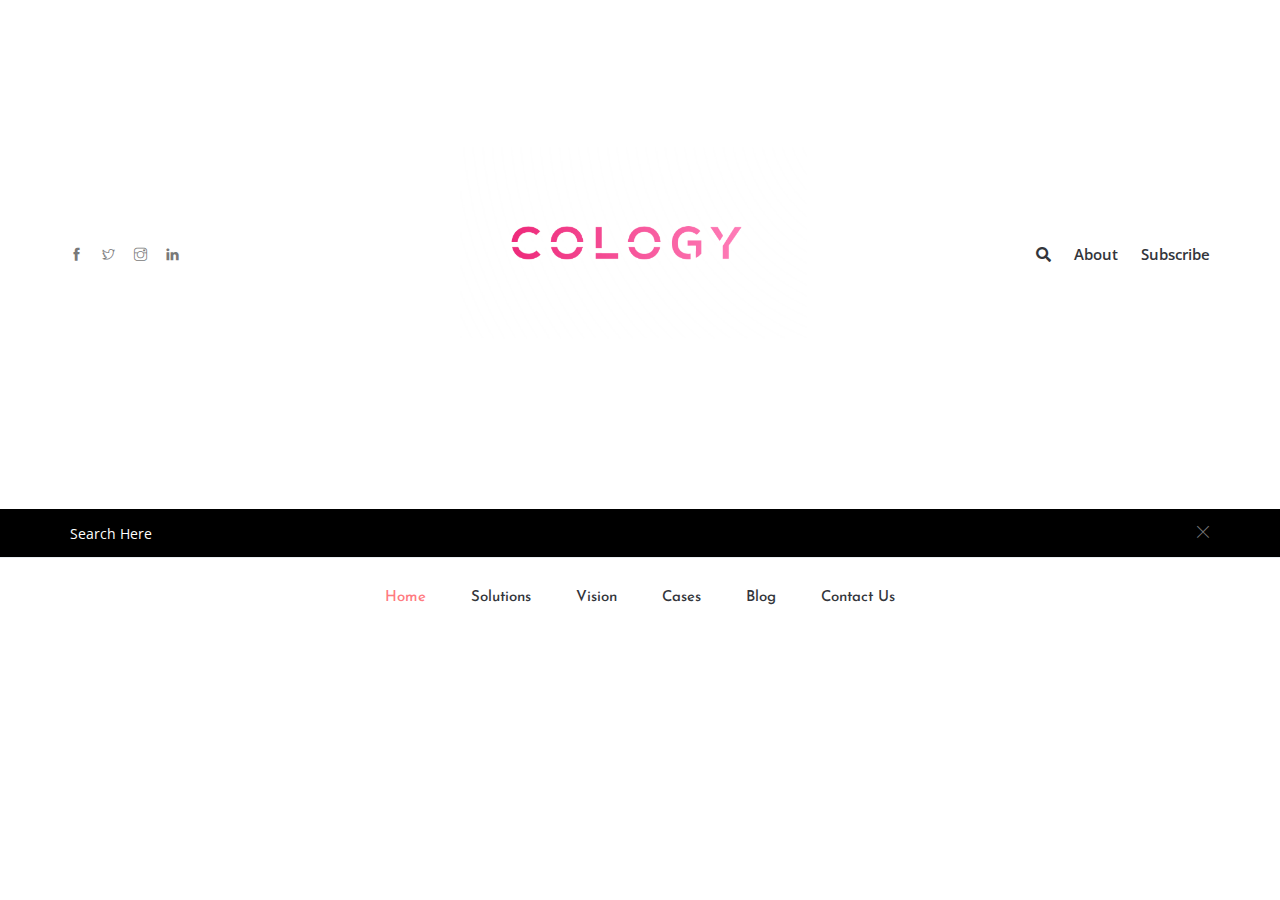
==== About.html @ 7f5143b5 "Rename About to About.html" ====
<!doctype html>
<html lang="en">
<head>
    <!-- Required meta tags -->
    <meta charset="utf-8">
    <meta name="viewport" content="width=device-width, initial-scale=1, shrink-to-fit=no">
    <link rel="icon" href="img/favicon.png" type="image/png">
    <title>Eden Megazine</title>
    <!-- Bootstrap CSS -->
    <link rel="stylesheet" href="css/bootstrap.css">
    <link rel="stylesheet" href="css/themify-icons.css">
    <link rel="stylesheet" href="css/flaticon.css">
    <link rel="stylesheet" href="vendors/fontawesome/css/all.min.css">
    <link rel="stylesheet" href="vendors/owl-carousel/owl.carousel.min.css">
    <link rel="stylesheet" href="vendors/animate-css/animate.css">
    <link rel="stylesheet" href="vendors/popup/magnific-popup.css">
    <!-- main css -->
    <link rel="stylesheet" href="css/style.css">
    <link rel="stylesheet" href="css/responsive.css">
</head>
<body>

     <!--================ Start header Top Area =================-->
       <section class="header-top">
        <div class="container">
            <div class="row align-items-center justify-content-between">
                <div class="col-6 col-lg-4">
                    <div class="float-left">
                        <ul class="header_social">
                            <li><a href="https://www.facebook.com/CologyDigital"><i class="ti-facebook"></i></a></li>
                            <li><a href="https://twitter.com/Cology6"><i class="ti-twitter"></i></a></li>
                            <li><a href="https://www.instagram.com/cologydigital/"><i class="ti-instagram"></i></a></li>
                            <li><a href="https://www.linkedin.com/company/72551625/admin/"><i class="ti-linkedin"></i></a></li>
                        </ul>   
                    </div>
                </div>
                <div class="col-6 col-lg-4 col-md-6 col-sm-6 logo-wrapper">
                    <a href="index" class="logo">
                        <img src="img/logo.png" alt="">
                    </a>
                </div>
                <div class="col-lg-4 col-md-6 col-sm-6 search-trigger">
                    <div class="right-button">
                        <ul>
                            <li><a id="search" href="javascript:void(0)"><i class="fas fa-search"></i></a></li>
                            <li><a href="">About</a></li>
                            <li><a href="">Subscribe</a></li>
                        </ul>
                    </div>
                </div>
            </div>
        </div>
        <div class="search_input" id="search_input_box">
            <div class="container ">
                <form class="d-flex justify-content-between search-inner">
                    <input type="text" class="form-control" id="search_input" placeholder="Search Here">
                    <button type="submit" class="btn"></button>
                    <span class="ti-close" id="close_search" title="Close Search"></span>
                </form>
            </div>
        </div>
    </section>
    <!--================ End header top Area =================-->

    <!-- Start header Menu Area -->
    <header id="header" class="header_area">
        <div class="main_menu">
            <nav class="navbar navbar-expand-lg navbar-light">
                <div class="container">
                    <button class="navbar-toggler" type="button" data-toggle="collapse" data-target="#navbarSupportedContent" aria-controls="navbarSupportedContent" aria-expanded="false" aria-label="Toggle navigation">
                        <span class="icon-bar"></span>
                        <span class="icon-bar"></span>
                        <span class="icon-bar"></span>
                    </button>
                    <!-- Collect the nav links, forms, and other content for toggling -->
                    <div class="collapse navbar-collapse offset" id="navbarSupportedContent">
                        <ul class="nav navbar-nav menu_nav ml-auto mr-auto">
                            <li class="nav-item active"><a class="nav-link" href="index">Home</a></li> 
                            <li class="nav-item"><a class="nav-link" href="solutions.html">Solutions</a></li> 
                            <li class="nav-item"><a class="nav-link" href="vision.html">Vision</a></li> 
                            <li class="nav-item"><a class="nav-link" href="cases.html">Cases</a></li>
                            <li class="nav-item submenu dropdown">
                                <a href="#" class="nav-link dropdown-toggle" data-toggle="dropdown" role="button" aria-haspopup="true" aria-expanded="false">Blog</a>
                                <ul class="dropdown-menu">
                                    <li class="nav-item"><a class="nav-link" href="blog.html">Blog</a></li>
                                </ul>
                            </li>

                            <li class="nav-item"><a class="nav-link" href="contact.html">Contact us</a></li>         
                        </ul>
                    </div>
                </div>
            </nav>
        </div>
    </header>
    <!-- End header MEnu Area -->
---- css/themify-icons.css ----
@font-face {
	font-family: 'themify';
	src:url('../fonts/themify.eot?-fvbane');
	src:url('../fonts/themify.eot?#iefix-fvbane') format('embedded-opentype'),
		url('../fonts/themify.woff?-fvbane') format('woff'),
		url('../fonts/themify.ttf?-fvbane') format('truetype'),
		url('../fonts/themify.svg?-fvbane#themify') format('svg');
	font-weight: normal;
	font-style: normal;
}

[class^="ti-"], [class*=" ti-"] {
	font-family: 'themify';
	speak: none;
	font-style: normal;
	font-weight: normal;
	font-variant: normal;
	text-transform: none;
	line-height: 1;

	/* Better Font Rendering =========== */
	-webkit-font-smoothing: antialiased;
	-moz-osx-font-smoothing: grayscale;
}

.ti-wand:before {
	content: "\e600";
}
.ti-volume:before {
	content: "\e601";
}
.ti-user:before {
	content: "\e602";
}
.ti-unlock:before {
	content: "\e603";
}
.ti-unlink:before {
	content: "\e604";
}
.ti-trash:before {
	content: "\e605";
}
.ti-thought:before {
	content: "\e606";
}
.ti-target:before {
	content: "\e607";
}
.ti-tag:before {
	content: "\e608";
}
.ti-tablet:before {
	content: "\e609";
}
.ti-star:before {
	content: "\e60a";
}
.ti-spray:before {
	content: "\e60b";
}
.ti-signal:before {
	content: "\e60c";
}
.ti-shopping-cart:before {
	content: "\e60d";
}
.ti-shopping-cart-full:before {
	content: "\e60e";
}
.ti-settings:before {
	content: "\e60f";
}
.ti-search:before {
	content: "\e610";
}
.ti-zoom-in:before {
	content: "\e611";
}
.ti-zoom-out:before {
	content: "\e612";
}
.ti-cut:before {
	content: "\e613";
}
.ti-ruler:before {
	content: "\e614";
}
.ti-ruler-pencil:before {
	content: "\e615";
}
.ti-ruler-alt:before {
	content: "\e616";
}
.ti-bookmark:before {
	content: "\e617";
}
.ti-bookmark-alt:before {
	content: "\e618";
}
.ti-reload:before {
	content: "\e619";
}
.ti-plus:before {
	content: "\e61a";
}
.ti-pin:before {
	content: "\e61b";
}
.ti-pencil:before {
	content: "\e61c";
}
.ti-pencil-alt:before {
	content: "\e61d";
}
.ti-paint-roller:before {
	content: "\e61e";
}
.ti-paint-bucket:before {
	content: "\e61f";
}
.ti-na:before {
	content: "\e620";
}
.ti-mobile:before {
	content: "\e621";
}
.ti-minus:before {
	content: "\e622";
}
.ti-medall:before {
	content: "\e623";
}
.ti-medall-alt:before {
	content: "\e624";
}
.ti-marker:before {
	content: "\e625";
}
.ti-marker-alt:before {
	content: "\e626";
}
.ti-arrow-up:before {
	content: "\e627";
}
.ti-arrow-right:before {
	content: "\e628";
}
.ti-arrow-left:before {
	content: "\e629";
}
.ti-arrow-down:before {
	content: "\e62a";
}
.ti-lock:before {
	content: "\e62b";
}
.ti-location-arrow:before {
	content: "\e62c";
}
.ti-link:before {
	content: "\e62d";
}
.ti-layout:before {
	content: "\e62e";
}
.ti-layers:before {
	content: "\e62f";
}
.ti-layers-alt:before {
	content: "\e630";
}
.ti-key:before {
	content: "\e631";
}
.ti-import:before {
	content: "\e632";
}
.ti-image:before {
	content: "\e633";
}
.ti-heart:before {
	content: "\e634";
}
.ti-heart-broken:before {
	content: "\e635";
}
.ti-hand-stop:before {
	content: "\e636";
}
.ti-hand-open:before {
	content: "\e637";
}
.ti-hand-drag:before {
	content: "\e638";
}
.ti-folder:before {
	content: "\e639";
}
.ti-flag:before {
	content: "\e63a";
}
.ti-flag-alt:before {
	content: "\e63b";
}
.ti-flag-alt-2:before {
	content: "\e63c";
}
.ti-eye:before {
	content: "\e63d";
}
.ti-export:before {
	content: "\e63e";
}
.ti-exchange-vertical:before {
	content: "\e63f";
}
.ti-desktop:before {
	content: "\e640";
}
.ti-cup:before {
	content: "\e641";
}
.ti-crown:before {
	content: "\e642";
}
.ti-comments:before {
	content: "\e643";
}
.ti-comment:before {
	content: "\e644";
}
.ti-comment-alt:before {
	content: "\e645";
}
.ti-close:before {
	content: "\e646";
}
.ti-clip:before {
	content: "\e647";
}
.ti-angle-up:before {
	content: "\e648";
}
.ti-angle-right:before {
	content: "\e649";
}
.ti-angle-left:before {
	content: "\e64a";
}
.ti-angle-down:before {
	content: "\e64b";
}
.ti-check:before {
	content: "\e64c";
}
.ti-check-box:before {
	content: "\e64d";
}
.ti-camera:before {
	content: "\e64e";
}
.ti-announcement:before {
	content: "\e64f";
}
.ti-brush:before {
	content: "\e650";
}
.ti-briefcase:before {
	content: "\e651";
}
.ti-bolt:before {
	content: "\e652";
}
.ti-bolt-alt:before {
	content: "\e653";
}
.ti-blackboard:before {
	content: "\e654";
}
.ti-bag:before {
	content: "\e655";
}
.ti-move:before {
	content: "\e656";
}
.ti-arrows-vertical:before {
	content: "\e657";
}
.ti-arrows-horizontal:before {
	content: "\e658";
}
.ti-fullscreen:before {
	content: "\e659";
}
.ti-arrow-top-right:before {
	content: "\e65a";
}
.ti-arrow-top-left:before {
	content: "\e65b";
}
.ti-arrow-circle-up:before {
	content: "\e65c";
}
.ti-arrow-circle-right:before {
	content: "\e65d";
}
.ti-arrow-circle-left:before {
	content: "\e65e";
}
.ti-arrow-circle-down:before {
	content: "\e65f";
}
.ti-angle-double-up:before {
	content: "\e660";
}
.ti-angle-double-right:before {
	content: "\e661";
}
.ti-angle-double-left:before {
	content: "\e662";
}
.ti-angle-double-down:before {
	content: "\e663";
}
.ti-zip:before {
	content: "\e664";
}
.ti-world:before {
	content: "\e665";
}
.ti-wheelchair:before {
	content: "\e666";
}
.ti-view-list:before {
	content: "\e667";
}
.ti-view-list-alt:before {
	content: "\e668";
}
.ti-view-grid:before {
	content: "\e669";
}
.ti-uppercase:before {
	content: "\e66a";
}
.ti-upload:before {
	content: "\e66b";
}
.ti-underline:before {
	content: "\e66c";
}
.ti-truck:before {
	content: "\e66d";
}
.ti-timer:before {
	content: "\e66e";
}
.ti-ticket:before {
	content: "\e66f";
}
.ti-thumb-up:before {
	content: "\e670";
}
.ti-thumb-down:before {
	content: "\e671";
}
.ti-text:before {
	content: "\e672";
}
.ti-stats-up:before {
	content: "\e673";
}
.ti-stats-down:before {
	content: "\e674";
}
.ti-split-v:before {
	content: "\e675";
}
.ti-split-h:before {
	content: "\e676";
}
.ti-smallcap:before {
	content: "\e677";
}
.ti-shine:before {
	content: "\e678";
}
.ti-shift-right:before {
	content: "\e679";
}
.ti-shift-left:before {
	content: "\e67a";
}
.ti-shield:before {
	content: "\e67b";
}
.ti-notepad:before {
	content: "\e67c";
}
.ti-server:before {
	content: "\e67d";
}
.ti-quote-right:before {
	content: "\e67e";
}
.ti-quote-left:before {
	content: "\e67f";
}
.ti-pulse:before {
	content: "\e680";
}
.ti-printer:before {
	content: "\e681";
}
.ti-power-off:before {
	content: "\e682";
}
.ti-plug:before {
	content: "\e683";
}
.ti-pie-chart:before {
	content: "\e684";
}
.ti-paragraph:before {
	content: "\e685";
}
.ti-panel:before {
	content: "\e686";
}
.ti-package:before {
	content: "\e687";
}
.ti-music:before {
	content: "\e688";
}
.ti-music-alt:before {
	content: "\e689";
}
.ti-mouse:before {
	content: "\e68a";
}
.ti-mouse-alt:before {
	content: "\e68b";
}
.ti-money:before {
	content: "\e68c";
}
.ti-microphone:before {
	content: "\e68d";
}
.ti-menu:before {
	content: "\e68e";
}
.ti-menu-alt:before {
	content: "\e68f";
}
.ti-map:before {
	content: "\e690";
}
.ti-map-alt:before {
	content: "\e691";
}
.ti-loop:before {
	content: "\e692";
}
.ti-location-pin:before {
	content: "\e693";
}
.ti-list:before {
	content: "\e694";
}
.ti-light-bulb:before {
	content: "\e695";
}
.ti-Italic:before {
	content: "\e696";
}
.ti-info:before {
	content: "\e697";
}
.ti-infinite:before {
	content: "\e698";
}
.ti-id-badge:before {
	content: "\e699";
}
.ti-hummer:before {
	content: "\e69a";
}
.ti-home:before {
	content: "\e69b";
}
.ti-help:before {
	content: "\e69c";
}
.ti-headphone:before {
	content: "\e69d";
}
.ti-harddrives:before {
	content: "\e69e";
}
.ti-harddrive:before {
	content: "\e69f";
}
.ti-gift:before {
	content: "\e6a0";
}
.ti-game:before {
	content: "\e6a1";
}
.ti-filter:before {
	content: "\e6a2";
}
.ti-files:before {
	content: "\e6a3";
}
.ti-file:before {
	content: "\e6a4";
}
.ti-eraser:before {
	content: "\e6a5";
}
.ti-envelope:before {
	content: "\e6a6";
}
.ti-download:before {
	content: "\e6a7";
}
.ti-direction:before {
	content: "\e6a8";
}
.ti-direction-alt:before {
	content: "\e6a9";
}
.ti-dashboard:before {
	content: "\e6aa";
}
.ti-control-stop:before {
	content: "\e6ab";
}
.ti-control-shuffle:before {
	content: "\e6ac";
}
.ti-control-play:before {
	content: "\e6ad";
}
.ti-control-pause:before {
	content: "\e6ae";
}
.ti-control-forward:before {
	content: "\e6af";
}
.ti-control-backward:before {
	content: "\e6b0";
}
.ti-cloud:before {
	content: "\e6b1";
}
.ti-cloud-up:before {
	content: "\e6b2";
}
.ti-cloud-down:before {
	content: "\e6b3";
}
.ti-clipboard:before {
	content: "\e6b4";
}
.ti-car:before {
	content: "\e6b5";
}
.ti-calendar:before {
	content: "\e6b6";
}
.ti-book:before {
	content: "\e6b7";
}
.ti-bell:before {
	content: "\e6b8";
}
.ti-basketball:before {
	content: "\e6b9";
}
.ti-bar-chart:before {
	content: "\e6ba";
}
.ti-bar-chart-alt:before {
	content: "\e6bb";
}
.ti-back-right:before {
	content: "\e6bc";
}
.ti-back-left:before {
	content: "\e6bd";
}
.ti-arrows-corner:before {
	content: "\e6be";
}
.ti-archive:before {
	content: "\e6bf";
}
.ti-anchor:before {
	content: "\e6c0";
}
.ti-align-right:before {
	content: "\e6c1";
}
.ti-align-left:before {
	content: "\e6c2";
}
.ti-align-justify:before {
	content: "\e6c3";
}
.ti-align-center:before {
	content: "\e6c4";
}
.ti-alert:before {
	content: "\e6c5";
}
.ti-alarm-clock:before {
	content: "\e6c6";
}
.ti-agenda:before {
	content: "\e6c7";
}
.ti-write:before {
	content: "\e6c8";
}
.ti-window:before {
	content: "\e6c9";
}
.ti-widgetized:before {
	content: "\e6ca";
}
.ti-widget:before {
	content: "\e6cb";
}
.ti-widget-alt:before {
	content: "\e6cc";
}
.ti-wallet:before {
	content: "\e6cd";
}
.ti-video-clapper:before {
	content: "\e6ce";
}
.ti-video-camera:before {
	content: "\e6cf";
}
.ti-vector:before {
	content: "\e6d0";
}
.ti-themify-logo:before {
	content: "\e6d1";
}
.ti-themify-favicon:before {
	content: "\e6d2";
}
.ti-themify-favicon-alt:before {
	content: "\e6d3";
}
.ti-support:before {
	content: "\e6d4";
}
.ti-stamp:before {
	content: "\e6d5";
}
.ti-split-v-alt:before {
	content: "\e6d6";
}
.ti-slice:before {
	content: "\e6d7";
}
.ti-shortcode:before {
	content: "\e6d8";
}
.ti-shift-right-alt:before {
	content: "\e6d9";
}
.ti-shift-left-alt:before {
	content: "\e6da";
}
.ti-ruler-alt-2:before {
	content: "\e6db";
}
.ti-receipt:before {
	content: "\e6dc";
}
.ti-pin2:before {
	content: "\e6dd";
}
.ti-pin-alt:before {
	content: "\e6de";
}
.ti-pencil-alt2:before {
	content: "\e6df";
}
.ti-palette:before {
	content: "\e6e0";
}
.ti-more:before {
	content: "\e6e1";
}
.ti-more-alt:before {
	content: "\e6e2";
}
.ti-microphone-alt:before {
	content: "\e6e3";
}
.ti-magnet:before {
	content: "\e6e4";
}
.ti-line-double:before {
	content: "\e6e5";
}
.ti-line-dotted:before {
	content: "\e6e6";
}
.ti-line-dashed:before {
	content: "\e6e7";
}
.ti-layout-width-full:before {
	content: "\e6e8";
}
.ti-layout-width-default:before {
	content: "\e6e9";
}
.ti-layout-width-default-alt:before {
	content: "\e6ea";
}
.ti-layout-tab:before {
	content: "\e6eb";
}
.ti-layout-tab-window:before {
	content: "\e6ec";
}
.ti-layout-tab-v:before {
	content: "\e6ed";
}
.ti-layout-tab-min:before {
	content: "\e6ee";
}
.ti-layout-slider:before {
	content: "\e6ef";
}
.ti-layout-slider-alt:before {
	content: "\e6f0";
}
.ti-layout-sidebar-right:before {
	content: "\e6f1";
}
.ti-layout-sidebar-none:before {
	content: "\e6f2";
}
.ti-layout-sidebar-left:before {
	content: "\e6f3";
}
.ti-layout-placeholder:before {
	content: "\e6f4";
}
.ti-layout-menu:before {
	content: "\e6f5";
}
.ti-layout-menu-v:before {
	content: "\e6f6";
}
.ti-layout-menu-separated:before {
	content: "\e6f7";
}
.ti-layout-menu-full:before {
	content: "\e6f8";
}
.ti-layout-media-right-alt:before {
	content: "\e6f9";
}
.ti-layout-media-right:before {
	content: "\e6fa";
}
.ti-layout-media-overlay:before {
	content: "\e6fb";
}
.ti-layout-media-overlay-alt:before {
	content: "\e6fc";
}
.ti-layout-media-overlay-alt-2:before {
	content: "\e6fd";
}
.ti-layout-media-left-alt:before {
	content: "\e6fe";
}
.ti-layout-media-left:before {
	content: "\e6ff";
}
.ti-layout-media-center-alt:before {
	content: "\e700";
}
.ti-layout-media-center:before {
	content: "\e701";
}
.ti-layout-list-thumb:before {
	content: "\e702";
}
.ti-layout-list-thumb-alt:before {
	content: "\e703";
}
.ti-layout-list-post:before {
	content: "\e704";
}
.ti-layout-list-large-image:before {
	content: "\e705";
}
.ti-layout-line-solid:before {
	content: "\e706";
}
.ti-layout-grid4:before {
	content: "\e707";
}
.ti-layout-grid3:before {
	content: "\e708";
}
.ti-layout-grid2:before {
	content: "\e709";
}
.ti-layout-grid2-thumb:before {
	content: "\e70a";
}
.ti-layout-cta-right:before {
	content: "\e70b";
}
.ti-layout-cta-left:before {
	content: "\e70c";
}
.ti-layout-cta-center:before {
	content: "\e70d";
}
.ti-layout-cta-btn-right:before {
	content: "\e70e";
}
.ti-layout-cta-btn-left:before {
	content: "\e70f";
}
.ti-layout-column4:before {
	content: "\e710";
}
.ti-layout-column3:before {
	content: "\e711";
}
.ti-layout-column2:before {
	content: "\e712";
}
.ti-layout-accordion-separated:before {
	content: "\e713";
}
.ti-layout-accordion-merged:before {
	content: "\e714";
}
.ti-layout-accordion-list:before {
	content: "\e715";
}
.ti-ink-pen:before {
	content: "\e716";
}
.ti-info-alt:before {
	content: "\e717";
}
.ti-help-alt:before {
	content: "\e718";
}
.ti-headphone-alt:before {
	content: "\e719";
}
.ti-hand-point-up:before {
	content: "\e71a";
}
.ti-hand-point-right:before {
	content: "\e71b";
}
.ti-hand-point-left:before {
	content: "\e71c";
}
.ti-hand-point-down:before {
	content: "\e71d";
}
.ti-gallery:before {
	content: "\e71e";
}
.ti-face-smile:before {
	content: "\e71f";
}
.ti-face-sad:before {
	content: "\e720";
}
.ti-credit-card:before {
	content: "\e721";
}
.ti-control-skip-forward:before {
	content: "\e722";
}
.ti-control-skip-backward:before {
	content: "\e723";
}
.ti-control-record:before {
	content: "\e724";
}
.ti-control-eject:before {
	content: "\e725";
}
.ti-comments-smiley:before {
	content: "\e726";
}
.ti-brush-alt:before {
	content: "\e727";
}
.ti-youtube:before {
	content: "\e728";
}
.ti-vimeo:before {
	content: "\e729";
}
.ti-twitter:before {
	content: "\e72a";
}
.ti-time:before {
	content: "\e72b";
}
.ti-tumblr:before {
	content: "\e72c";
}
.ti-skype:before {
	content: "\e72d";
}
.ti-share:before {
	content: "\e72e";
}
.ti-share-alt:before {
	content: "\e72f";
}
.ti-rocket:before {
	content: "\e730";
}
.ti-pinterest:before {
	content: "\e731";
}
.ti-new-window:before {
	content: "\e732";
}
.ti-microsoft:before {
	content: "\e733";
}
.ti-list-ol:before {
	content: "\e734";
}
.ti-linkedin:before {
	content: "\e735";
}
.ti-layout-sidebar-2:before {
	content: "\e736";
}
.ti-layout-grid4-alt:before {
	content: "\e737";
}
.ti-layout-grid3-alt:before {
	content: "\e738";
}
.ti-layout-grid2-alt:before {
	content: "\e739";
}
.ti-layout-column4-alt:before {
	content: "\e73a";
}
.ti-layout-column3-alt:before {
	content: "\e73b";
}
.ti-layout-column2-alt:before {
	content: "\e73c";
}
.ti-instagram:before {
	content: "\e73d";
}
.ti-google:before {
	content: "\e73e";
}
.ti-github:before {
	content: "\e73f";
}
.ti-flickr:before {
	content: "\e740";
}
.ti-facebook:before {
	content: "\e741";
}
.ti-dropbox:before {
	content: "\e742";
}
.ti-dribbble:before {
	content: "\e743";
}
.ti-apple:before {
	content: "\e744";
}
.ti-android:before {
	content: "\e745";
}
.ti-save:before {
	content: "\e746";
}
.ti-save-alt:before {
	content: "\e747";
}
.ti-yahoo:before {
	content: "\e748";
}
.ti-wordpress:before {
	content: "\e749";
}
.ti-vimeo-alt:before {
	content: "\e74a";
}
.ti-twitter-alt:before {
	content: "\e74b";
}
.ti-tumblr-alt:before {
	content: "\e74c";
}
.ti-trello:before {
	content: "\e74d";
}
.ti-stack-overflow:before {
	content: "\e74e";
}
.ti-soundcloud:before {
	content: "\e74f";
}
.ti-sharethis:before {
	content: "\e750";
}
.ti-sharethis-alt:before {
	content: "\e751";
}
.ti-reddit:before {
	content: "\e752";
}
.ti-pinterest-alt:before {
	content: "\e753";
}
.ti-microsoft-alt:before {
	content: "\e754";
}
.ti-linux:before {
	content: "\e755";
}
.ti-jsfiddle:before {
	content: "\e756";
}
.ti-joomla:before {
	content: "\e757";
}
.ti-html5:before {
	content: "\e758";
}
.ti-flickr-alt:before {
	content: "\e759";
}
.ti-email:before {
	content: "\e75a";
}
.ti-drupal:before {
	content: "\e75b";
}
.ti-dropbox-alt:before {
	content: "\e75c";
}
.ti-css3:before {
	content: "\e75d";
}
.ti-rss:before {
	content: "\e75e";
}
.ti-rss-alt:before {
	content: "\e75f";
}
---- css/flaticon.css ----
/*
  	Flaticon icon font: Flaticon
  	Creation date: 26/03/2019 10:52
  	*/

@font-face {
  font-family: "Flaticon";
  src: url("../fonts/Flaticon.eot");
  src: url("../fonts/Flaticon.eot?#iefix") format("embedded-opentype"),
       url("../fonts/Flaticon.woff2") format("woff2"),
       url("../fonts/Flaticon.woff") format("woff"),
       url("../fonts/Flaticon.ttf") format("truetype"),
       url("../fonts/Flaticon.svg#Flaticon") format("svg");
  font-weight: normal;
  font-style: normal;
}

@media screen and (-webkit-min-device-pixel-ratio:0) {
  @font-face {
    font-family: "Flaticon";
    src: url("../fonts/Flaticon.svg#Flaticon") format("svg");
  }
}

[class^="flaticon-"]:before, [class*=" flaticon-"]:before,
[class^="flaticon-"]:after, [class*=" flaticon-"]:after {   
  font-family: Flaticon;
        font-size: 40px;
font-style: normal;
}

.flaticon-brain:before { content: "\f100"; }
.flaticon-tooth:before { content: "\f101"; }
.flaticon-face:before { content: "\f102"; }
---- vendors/fontawesome/css/all.min.css ----
.fa,.fab,.fal,.far,.fas{-moz-osx-font-smoothing:grayscale;-webkit-font-smoothing:antialiased;display:inline-block;font-style:normal;font-variant:normal;text-rendering:auto;line-height:1}.fa-lg{font-size:1.33333em;line-height:.75em;vertical-align:-.0667em}.fa-xs{font-size:.75em}.fa-sm{font-size:.875em}.fa-1x{font-size:1em}.fa-2x{font-size:2em}.fa-3x{font-size:3em}.fa-4x{font-size:4em}.fa-5x{font-size:5em}.fa-6x{font-size:6em}.fa-7x{font-size:7em}.fa-8x{font-size:8em}.fa-9x{font-size:9em}.fa-10x{font-size:10em}.fa-fw{text-align:center;width:1.25em}.fa-ul{list-style-type:none;margin-left:2.5em;padding-left:0}.fa-ul>li{position:relative}.fa-li{left:-2em;position:absolute;text-align:center;width:2em;line-height:inherit}.fa-border{border:.08em solid #eee;border-radius:.1em;padding:.2em .25em .15em}.fa-pull-left{float:left}.fa-pull-right{float:right}.fa.fa-pull-left,.fab.fa-pull-left,.fal.fa-pull-left,.far.fa-pull-left,.fas.fa-pull-left{margin-right:.3em}.fa.fa-pull-right,.fab.fa-pull-right,.fal.fa-pull-right,.far.fa-pull-right,.fas.fa-pull-right{margin-left:.3em}.fa-spin{animation:fa-spin 2s infinite linear}.fa-pulse{animation:fa-spin 1s infinite steps(8)}@keyframes fa-spin{0%{transform:rotate(0deg)}to{transform:rotate(1turn)}}.fa-rotate-90{-ms-filter:"progid:DXImageTransform.Microsoft.BasicImage(rotation=1)";transform:rotate(90deg)}.fa-rotate-180{-ms-filter:"progid:DXImageTransform.Microsoft.BasicImage(rotation=2)";transform:rotate(180deg)}.fa-rotate-270{-ms-filter:"progid:DXImageTransform.Microsoft.BasicImage(rotation=3)";transform:rotate(270deg)}.fa-flip-horizontal{-ms-filter:"progid:DXImageTransform.Microsoft.BasicImage(rotation=0, mirror=1)";transform:scaleX(-1)}.fa-flip-vertical{transform:scaleY(-1)}.fa-flip-horizontal.fa-flip-vertical,.fa-flip-vertical{-ms-filter:"progid:DXImageTransform.Microsoft.BasicImage(rotation=2, mirror=1)"}.fa-flip-horizontal.fa-flip-vertical{transform:scale(-1)}:root .fa-flip-horizontal,:root .fa-flip-vertical,:root .fa-rotate-90,:root .fa-rotate-180,:root .fa-rotate-270{filter:none}.fa-stack{display:inline-block;height:2em;line-height:2em;position:relative;vertical-align:middle;width:2.5em}.fa-stack-1x,.fa-stack-2x{left:0;position:absolute;text-align:center;width:100%}.fa-stack-1x{line-height:inherit}.fa-stack-2x{font-size:2em}.fa-inverse{color:#fff}.fa-500px:before{content:"\f26e"}.fa-accessible-icon:before{content:"\f368"}.fa-accusoft:before{content:"\f369"}.fa-acquisitions-incorporated:before{content:"\f6af"}.fa-ad:before{content:"\f641"}.fa-address-book:before{content:"\f2b9"}.fa-address-card:before{content:"\f2bb"}.fa-adjust:before{content:"\f042"}.fa-adn:before{content:"\f170"}.fa-adobe:before{content:"\f778"}.fa-adversal:before{content:"\f36a"}.fa-affiliatetheme:before{content:"\f36b"}.fa-air-freshener:before{content:"\f5d0"}.fa-algolia:before{content:"\f36c"}.fa-align-center:before{content:"\f037"}.fa-align-justify:before{content:"\f039"}.fa-align-left:before{content:"\f036"}.fa-align-right:before{content:"\f038"}.fa-alipay:before{content:"\f642"}.fa-allergies:before{content:"\f461"}.fa-amazon:before{content:"\f270"}.fa-amazon-pay:before{content:"\f42c"}.fa-ambulance:before{content:"\f0f9"}.fa-american-sign-language-interpreting:before{content:"\f2a3"}.fa-amilia:before{content:"\f36d"}.fa-anchor:before{content:"\f13d"}.fa-android:before{content:"\f17b"}.fa-angellist:before{content:"\f209"}.fa-angle-double-down:before{content:"\f103"}.fa-angle-double-left:before{content:"\f100"}.fa-angle-double-right:before{content:"\f101"}.fa-angle-double-up:before{content:"\f102"}.fa-angle-down:before{content:"\f107"}.fa-angle-left:before{content:"\f104"}.fa-angle-right:before{content:"\f105"}.fa-angle-up:before{content:"\f106"}.fa-angry:before{content:"\f556"}.fa-angrycreative:before{content:"\f36e"}.fa-angular:before{content:"\f420"}.fa-ankh:before{content:"\f644"}.fa-app-store:before{content:"\f36f"}.fa-app-store-ios:before{content:"\f370"}.fa-apper:before{content:"\f371"}.fa-apple:before{content:"\f179"}.fa-apple-alt:before{content:"\f5d1"}.fa-apple-pay:before{content:"\f415"}.fa-archive:before{content:"\f187"}.fa-archway:before{content:"\f557"}.fa-arrow-alt-circle-down:before{content:"\f358"}.fa-arrow-alt-circle-left:before{content:"\f359"}.fa-arrow-alt-circle-right:before{content:"\f35a"}.fa-arrow-alt-circle-up:before{content:"\f35b"}.fa-arrow-circle-down:before{content:"\f0ab"}.fa-arrow-circle-left:before{content:"\f0a8"}.fa-arrow-circle-right:before{content:"\f0a9"}.fa-arrow-circle-up:before{content:"\f0aa"}.fa-arrow-down:before{content:"\f063"}.fa-arrow-left:before{content:"\f060"}.fa-arrow-right:before{content:"\f061"}.fa-arrow-up:before{content:"\f062"}.fa-arrows-alt:before{content:"\f0b2"}.fa-arrows-alt-h:before{content:"\f337"}.fa-arrows-alt-v:before{content:"\f338"}.fa-artstation:before{content:"\f77a"}.fa-assistive-listening-systems:before{content:"\f2a2"}.fa-asterisk:before{content:"\f069"}.fa-asymmetrik:before{content:"\f372"}.fa-at:before{content:"\f1fa"}.fa-atlas:before{content:"\f558"}.fa-atlassian:before{content:"\f77b"}.fa-atom:before{content:"\f5d2"}.fa-audible:before{content:"\f373"}.fa-audio-description:before{content:"\f29e"}.fa-autoprefixer:before{content:"\f41c"}.fa-avianex:before{content:"\f374"}.fa-aviato:before{content:"\f421"}.fa-award:before{content:"\f559"}.fa-aws:before{content:"\f375"}.fa-baby:before{content:"\f77c"}.fa-baby-carriage:before{content:"\f77d"}.fa-backspace:before{content:"\f55a"}.fa-backward:before{content:"\f04a"}.fa-balance-scale:before{content:"\f24e"}.fa-ban:before{content:"\f05e"}.fa-band-aid:before{content:"\f462"}.fa-bandcamp:before{content:"\f2d5"}.fa-barcode:before{content:"\f02a"}.fa-bars:before{content:"\f0c9"}.fa-baseball-ball:before{content:"\f433"}.fa-basketball-ball:before{content:"\f434"}.fa-bath:before{content:"\f2cd"}.fa-battery-empty:before{content:"\f244"}.fa-battery-full:before{content:"\f240"}.fa-battery-half:before{content:"\f242"}.fa-battery-quarter:before{content:"\f243"}.fa-battery-three-quarters:before{content:"\f241"}.fa-bed:before{content:"\f236"}.fa-beer:before{content:"\f0fc"}.fa-behance:before{content:"\f1b4"}.fa-behance-square:before{content:"\f1b5"}.fa-bell:before{content:"\f0f3"}.fa-bell-slash:before{content:"\f1f6"}.fa-bezier-curve:before{content:"\f55b"}.fa-bible:before{content:"\f647"}.fa-bicycle:before{content:"\f206"}.fa-bimobject:before{content:"\f378"}.fa-binoculars:before{content:"\f1e5"}.fa-biohazard:before{content:"\f780"}.fa-birthday-cake:before{content:"\f1fd"}.fa-bitbucket:before{content:"\f171"}.fa-bitcoin:before{content:"\f379"}.fa-bity:before{content:"\f37a"}.fa-black-tie:before{content:"\f27e"}.fa-blackberry:before{content:"\f37b"}.fa-blender:before{content:"\f517"}.fa-blender-phone:before{content:"\f6b6"}.fa-blind:before{content:"\f29d"}.fa-blog:before{content:"\f781"}.fa-blogger:before{content:"\f37c"}.fa-blogger-b:before{content:"\f37d"}.fa-bluetooth:before{content:"\f293"}.fa-bluetooth-b:before{content:"\f294"}.fa-bold:before{content:"\f032"}.fa-bolt:before{content:"\f0e7"}.fa-bomb:before{content:"\f1e2"}.fa-bone:before{content:"\f5d7"}.fa-bong:before{content:"\f55c"}.fa-book:before{content:"\f02d"}.fa-book-dead:before{content:"\f6b7"}.fa-book-open:before{content:"\f518"}.fa-book-reader:before{content:"\f5da"}.fa-bookmark:before{content:"\f02e"}.fa-bowling-ball:before{content:"\f436"}.fa-box:before{content:"\f466"}.fa-box-open:before{content:"\f49e"}.fa-boxes:before{content:"\f468"}.fa-braille:before{content:"\f2a1"}.fa-brain:before{content:"\f5dc"}.fa-briefcase:before{content:"\f0b1"}.fa-briefcase-medical:before{content:"\f469"}.fa-broadcast-tower:before{content:"\f519"}.fa-broom:before{content:"\f51a"}.fa-brush:before{content:"\f55d"}.fa-btc:before{content:"\f15a"}.fa-bug:before{content:"\f188"}.fa-building:before{content:"\f1ad"}.fa-bullhorn:before{content:"\f0a1"}.fa-bullseye:before{content:"\f140"}.fa-burn:before{content:"\f46a"}.fa-buromobelexperte:before{content:"\f37f"}.fa-bus:before{content:"\f207"}.fa-bus-alt:before{content:"\f55e"}.fa-business-time:before{content:"\f64a"}.fa-buysellads:before{content:"\f20d"}.fa-calculator:before{content:"\f1ec"}.fa-calendar:before{content:"\f133"}.fa-calendar-alt:before{content:"\f073"}.fa-calendar-check:before{content:"\f274"}.fa-calendar-day:before{content:"\f783"}.fa-calendar-minus:before{content:"\f272"}.fa-calendar-plus:before{content:"\f271"}.fa-calendar-times:before{content:"\f273"}.fa-calendar-week:before{content:"\f784"}.fa-camera:before{content:"\f030"}.fa-camera-retro:before{content:"\f083"}.fa-campground:before{content:"\f6bb"}.fa-canadian-maple-leaf:before{content:"\f785"}.fa-candy-cane:before{content:"\f786"}.fa-cannabis:before{content:"\f55f"}.fa-capsules:before{content:"\f46b"}.fa-car:before{content:"\f1b9"}.fa-car-alt:before{content:"\f5de"}.fa-car-battery:before{content:"\f5df"}.fa-car-crash:before{content:"\f5e1"}.fa-car-side:before{content:"\f5e4"}.fa-caret-down:before{content:"\f0d7"}.fa-caret-left:before{content:"\f0d9"}.fa-caret-right:before{content:"\f0da"}.fa-caret-square-down:before{content:"\f150"}.fa-caret-square-left:before{content:"\f191"}.fa-caret-square-right:before{content:"\f152"}.fa-caret-square-up:before{content:"\f151"}.fa-caret-up:before{content:"\f0d8"}.fa-carrot:before{content:"\f787"}.fa-cart-arrow-down:before{content:"\f218"}.fa-cart-plus:before{content:"\f217"}.fa-cash-register:before{content:"\f788"}.fa-cat:before{content:"\f6be"}.fa-cc-amazon-pay:before{content:"\f42d"}.fa-cc-amex:before{content:"\f1f3"}.fa-cc-apple-pay:before{content:"\f416"}.fa-cc-diners-club:before{content:"\f24c"}.fa-cc-discover:before{content:"\f1f2"}.fa-cc-jcb:before{content:"\f24b"}.fa-cc-mastercard:before{content:"\f1f1"}.fa-cc-paypal:before{content:"\f1f4"}.fa-cc-stripe:before{content:"\f1f5"}.fa-cc-visa:before{content:"\f1f0"}.fa-centercode:before{content:"\f380"}.fa-centos:before{content:"\f789"}.fa-certificate:before{content:"\f0a3"}.fa-chair:before{content:"\f6c0"}.fa-chalkboard:before{content:"\f51b"}.fa-chalkboard-teacher:before{content:"\f51c"}.fa-charging-station:before{content:"\f5e7"}.fa-chart-area:before{content:"\f1fe"}.fa-chart-bar:before{content:"\f080"}.fa-chart-line:before{content:"\f201"}.fa-chart-pie:before{content:"\f200"}.fa-check:before{content:"\f00c"}.fa-check-circle:before{content:"\f058"}.fa-check-double:before{content:"\f560"}.fa-check-square:before{content:"\f14a"}.fa-chess:before{content:"\f439"}.fa-chess-bishop:before{content:"\f43a"}.fa-chess-board:before{content:"\f43c"}.fa-chess-king:before{content:"\f43f"}.fa-chess-knight:before{content:"\f441"}.fa-chess-pawn:before{content:"\f443"}.fa-chess-queen:before{content:"\f445"}.fa-chess-rook:before{content:"\f447"}.fa-chevron-circle-down:before{content:"\f13a"}.fa-chevron-circle-left:before{content:"\f137"}.fa-chevron-circle-right:before{content:"\f138"}.fa-chevron-circle-up:before{content:"\f139"}.fa-chevron-down:before{content:"\f078"}.fa-chevron-left:before{content:"\f053"}.fa-chevron-right:before{content:"\f054"}.fa-chevron-up:before{content:"\f077"}.fa-child:before{content:"\f1ae"}.fa-chrome:before{content:"\f268"}.fa-church:before{content:"\f51d"}.fa-circle:before{content:"\f111"}.fa-circle-notch:before{content:"\f1ce"}.fa-city:before{content:"\f64f"}.fa-clipboard:before{content:"\f328"}.fa-clipboard-check:before{content:"\f46c"}.fa-clipboard-list:before{content:"\f46d"}.fa-clock:before{content:"\f017"}.fa-clone:before{content:"\f24d"}.fa-closed-captioning:before{content:"\f20a"}.fa-cloud:before{content:"\f0c2"}.fa-cloud-download-alt:before{content:"\f381"}.fa-cloud-meatball:before{content:"\f73b"}.fa-cloud-moon:before{content:"\f6c3"}.fa-cloud-moon-rain:before{content:"\f73c"}.fa-cloud-rain:before{content:"\f73d"}.fa-cloud-showers-heavy:before{content:"\f740"}.fa-cloud-sun:before{content:"\f6c4"}.fa-cloud-sun-rain:before{content:"\f743"}.fa-cloud-upload-alt:before{content:"\f382"}.fa-cloudscale:before{content:"\f383"}.fa-cloudsmith:before{content:"\f384"}.fa-cloudversify:before{content:"\f385"}.fa-cocktail:before{content:"\f561"}.fa-code:before{content:"\f121"}.fa-code-branch:before{content:"\f126"}.fa-codepen:before{content:"\f1cb"}.fa-codiepie:before{content:"\f284"}.fa-coffee:before{content:"\f0f4"}.fa-cog:before{content:"\f013"}.fa-cogs:before{content:"\f085"}.fa-coins:before{content:"\f51e"}.fa-columns:before{content:"\f0db"}.fa-comment:before{content:"\f075"}.fa-comment-alt:before{content:"\f27a"}.fa-comment-dollar:before{content:"\f651"}.fa-comment-dots:before{content:"\f4ad"}.fa-comment-slash:before{content:"\f4b3"}.fa-comments:before{content:"\f086"}.fa-comments-dollar:before{content:"\f653"}.fa-compact-disc:before{content:"\f51f"}.fa-compass:before{content:"\f14e"}.fa-compress:before{content:"\f066"}.fa-compress-arrows-alt:before{content:"\f78c"}.fa-concierge-bell:before{content:"\f562"}.fa-confluence:before{content:"\f78d"}.fa-connectdevelop:before{content:"\f20e"}.fa-contao:before{content:"\f26d"}.fa-cookie:before{content:"\f563"}.fa-cookie-bite:before{content:"\f564"}.fa-copy:before{content:"\f0c5"}.fa-copyright:before{content:"\f1f9"}.fa-couch:before{content:"\f4b8"}.fa-cpanel:before{content:"\f388"}.fa-creative-commons:before{content:"\f25e"}.fa-creative-commons-by:before{content:"\f4e7"}.fa-creative-commons-nc:before{content:"\f4e8"}.fa-creative-commons-nc-eu:before{content:"\f4e9"}.fa-creative-commons-nc-jp:before{content:"\f4ea"}.fa-creative-commons-nd:before{content:"\f4eb"}.fa-creative-commons-pd:before{content:"\f4ec"}.fa-creative-commons-pd-alt:before{content:"\f4ed"}.fa-creative-commons-remix:before{content:"\f4ee"}.fa-creative-commons-sa:before{content:"\f4ef"}.fa-creative-commons-sampling:before{content:"\f4f0"}.fa-creative-commons-sampling-plus:before{content:"\f4f1"}.fa-creative-commons-share:before{content:"\f4f2"}.fa-creative-commons-zero:before{content:"\f4f3"}.fa-credit-card:before{content:"\f09d"}.fa-critical-role:before{content:"\f6c9"}.fa-crop:before{content:"\f125"}.fa-crop-alt:before{content:"\f565"}.fa-cross:before{content:"\f654"}.fa-crosshairs:before{content:"\f05b"}.fa-crow:before{content:"\f520"}.fa-crown:before{content:"\f521"}.fa-css3:before{content:"\f13c"}.fa-css3-alt:before{content:"\f38b"}.fa-cube:before{content:"\f1b2"}.fa-cubes:before{content:"\f1b3"}.fa-cut:before{content:"\f0c4"}.fa-cuttlefish:before{content:"\f38c"}.fa-d-and-d:before{content:"\f38d"}.fa-d-and-d-beyond:before{content:"\f6ca"}.fa-dashcube:before{content:"\f210"}.fa-database:before{content:"\f1c0"}.fa-deaf:before{content:"\f2a4"}.fa-delicious:before{content:"\f1a5"}.fa-democrat:before{content:"\f747"}.fa-deploydog:before{content:"\f38e"}.fa-deskpro:before{content:"\f38f"}.fa-desktop:before{content:"\f108"}.fa-dev:before{content:"\f6cc"}.fa-deviantart:before{content:"\f1bd"}.fa-dharmachakra:before{content:"\f655"}.fa-dhl:before{content:"\f790"}.fa-diagnoses:before{content:"\f470"}.fa-diaspora:before{content:"\f791"}.fa-dice:before{content:"\f522"}.fa-dice-d20:before{content:"\f6cf"}.fa-dice-d6:before{content:"\f6d1"}.fa-dice-five:before{content:"\f523"}.fa-dice-four:before{content:"\f524"}.fa-dice-one:before{content:"\f525"}.fa-dice-six:before{content:"\f526"}.fa-dice-three:before{content:"\f527"}.fa-dice-two:before{content:"\f528"}.fa-digg:before{content:"\f1a6"}.fa-digital-ocean:before{content:"\f391"}.fa-digital-tachograph:before{content:"\f566"}.fa-directions:before{content:"\f5eb"}.fa-discord:before{content:"\f392"}.fa-discourse:before{content:"\f393"}.fa-divide:before{content:"\f529"}.fa-dizzy:before{content:"\f567"}.fa-dna:before{content:"\f471"}.fa-dochub:before{content:"\f394"}.fa-docker:before{content:"\f395"}.fa-dog:before{content:"\f6d3"}.fa-dollar-sign:before{content:"\f155"}.fa-dolly:before{content:"\f472"}.fa-dolly-flatbed:before{content:"\f474"}.fa-donate:before{content:"\f4b9"}.fa-door-closed:before{content:"\f52a"}.fa-door-open:before{content:"\f52b"}.fa-dot-circle:before{content:"\f192"}.fa-dove:before{content:"\f4ba"}.fa-download:before{content:"\f019"}.fa-draft2digital:before{content:"\f396"}.fa-drafting-compass:before{content:"\f568"}.fa-dragon:before{content:"\f6d5"}.fa-draw-polygon:before{content:"\f5ee"}.fa-dribbble:before{content:"\f17d"}.fa-dribbble-square:before{content:"\f397"}.fa-dropbox:before{content:"\f16b"}.fa-drum:before{content:"\f569"}.fa-drum-steelpan:before{content:"\f56a"}.fa-drumstick-bite:before{content:"\f6d7"}.fa-drupal:before{content:"\f1a9"}.fa-dumbbell:before{content:"\f44b"}.fa-dumpster:before{content:"\f793"}.fa-dumpster-fire:before{content:"\f794"}.fa-dungeon:before{content:"\f6d9"}.fa-dyalog:before{content:"\f399"}.fa-earlybirds:before{content:"\f39a"}.fa-ebay:before{content:"\f4f4"}.fa-edge:before{content:"\f282"}.fa-edit:before{content:"\f044"}.fa-eject:before{content:"\f052"}.fa-elementor:before{content:"\f430"}.fa-ellipsis-h:before{content:"\f141"}.fa-ellipsis-v:before{content:"\f142"}.fa-ello:before{content:"\f5f1"}.fa-ember:before{content:"\f423"}.fa-empire:before{content:"\f1d1"}.fa-envelope:before{content:"\f0e0"}.fa-envelope-open:before{content:"\f2b6"}.fa-envelope-open-text:before{content:"\f658"}.fa-envelope-square:before{content:"\f199"}.fa-envira:before{content:"\f299"}.fa-equals:before{content:"\f52c"}.fa-eraser:before{content:"\f12d"}.fa-erlang:before{content:"\f39d"}.fa-ethereum:before{content:"\f42e"}.fa-ethernet:before{content:"\f796"}.fa-etsy:before{content:"\f2d7"}.fa-euro-sign:before{content:"\f153"}.fa-exchange-alt:before{content:"\f362"}.fa-exclamation:before{content:"\f12a"}.fa-exclamation-circle:before{content:"\f06a"}.fa-exclamation-triangle:before{content:"\f071"}.fa-expand:before{content:"\f065"}.fa-expand-arrows-alt:before{content:"\f31e"}.fa-expeditedssl:before{content:"\f23e"}.fa-external-link-alt:before{content:"\f35d"}.fa-external-link-square-alt:before{content:"\f360"}.fa-eye:before{content:"\f06e"}.fa-eye-dropper:before{content:"\f1fb"}.fa-eye-slash:before{content:"\f070"}.fa-facebook:before{content:"\f09a"}.fa-facebook-f:before{content:"\f39e"}.fa-facebook-messenger:before{content:"\f39f"}.fa-facebook-square:before{content:"\f082"}.fa-fantasy-flight-games:before{content:"\f6dc"}.fa-fast-backward:before{content:"\f049"}.fa-fast-forward:before{content:"\f050"}.fa-fax:before{content:"\f1ac"}.fa-feather:before{content:"\f52d"}.fa-feather-alt:before{content:"\f56b"}.fa-fedex:before{content:"\f797"}.fa-fedora:before{content:"\f798"}.fa-female:before{content:"\f182"}.fa-fighter-jet:before{content:"\f0fb"}.fa-figma:before{content:"\f799"}.fa-file:before{content:"\f15b"}.fa-file-alt:before{content:"\f15c"}.fa-file-archive:before{content:"\f1c6"}.fa-file-audio:before{content:"\f1c7"}.fa-file-code:before{content:"\f1c9"}.fa-file-contract:before{content:"\f56c"}.fa-file-csv:before{content:"\f6dd"}.fa-file-download:before{content:"\f56d"}.fa-file-excel:before{content:"\f1c3"}.fa-file-export:before{content:"\f56e"}.fa-file-image:before{content:"\f1c5"}.fa-file-import:before{content:"\f56f"}.fa-file-invoice:before{content:"\f570"}.fa-file-invoice-dollar:before{content:"\f571"}.fa-file-medical:before{content:"\f477"}.fa-file-medical-alt:before{content:"\f478"}.fa-file-pdf:before{content:"\f1c1"}.fa-file-powerpoint:before{content:"\f1c4"}.fa-file-prescription:before{content:"\f572"}.fa-file-signature:before{content:"\f573"}.fa-file-upload:before{content:"\f574"}.fa-file-video:before{content:"\f1c8"}.fa-file-word:before{content:"\f1c2"}.fa-fill:before{content:"\f575"}.fa-fill-drip:before{content:"\f576"}.fa-film:before{content:"\f008"}.fa-filter:before{content:"\f0b0"}.fa-fingerprint:before{content:"\f577"}.fa-fire:before{content:"\f06d"}.fa-fire-alt:before{content:"\f7e4"}.fa-fire-extinguisher:before{content:"\f134"}.fa-firefox:before{content:"\f269"}.fa-first-aid:before{content:"\f479"}.fa-first-order:before{content:"\f2b0"}.fa-first-order-alt:before{content:"\f50a"}.fa-firstdraft:before{content:"\f3a1"}.fa-fish:before{content:"\f578"}.fa-fist-raised:before{content:"\f6de"}.fa-flag:before{content:"\f024"}.fa-flag-checkered:before{content:"\f11e"}.fa-flag-usa:before{content:"\f74d"}.fa-flask:before{content:"\f0c3"}.fa-flickr:before{content:"\f16e"}.fa-flipboard:before{content:"\f44d"}.fa-flushed:before{content:"\f579"}.fa-fly:before{content:"\f417"}.fa-folder:before{content:"\f07b"}.fa-folder-minus:before{content:"\f65d"}.fa-folder-open:before{content:"\f07c"}.fa-folder-plus:before{content:"\f65e"}.fa-font:before{content:"\f031"}.fa-font-awesome:before{content:"\f2b4"}.fa-font-awesome-alt:before{content:"\f35c"}.fa-font-awesome-flag:before{content:"\f425"}.fa-font-awesome-logo-full:before{content:"\f4e6"}.fa-fonticons:before{content:"\f280"}.fa-fonticons-fi:before{content:"\f3a2"}.fa-football-ball:before{content:"\f44e"}.fa-fort-awesome:before{content:"\f286"}.fa-fort-awesome-alt:before{content:"\f3a3"}.fa-forumbee:before{content:"\f211"}.fa-forward:before{content:"\f04e"}.fa-foursquare:before{content:"\f180"}.fa-free-code-camp:before{content:"\f2c5"}.fa-freebsd:before{content:"\f3a4"}.fa-frog:before{content:"\f52e"}.fa-frown:before{content:"\f119"}.fa-frown-open:before{content:"\f57a"}.fa-fulcrum:before{content:"\f50b"}.fa-funnel-dollar:before{content:"\f662"}.fa-futbol:before{content:"\f1e3"}.fa-galactic-republic:before{content:"\f50c"}.fa-galactic-senate:before{content:"\f50d"}.fa-gamepad:before{content:"\f11b"}.fa-gas-pump:before{content:"\f52f"}.fa-gavel:before{content:"\f0e3"}.fa-gem:before{content:"\f3a5"}.fa-genderless:before{content:"\f22d"}.fa-get-pocket:before{content:"\f265"}.fa-gg:before{content:"\f260"}.fa-gg-circle:before{content:"\f261"}.fa-ghost:before{content:"\f6e2"}.fa-gift:before{content:"\f06b"}.fa-gifts:before{content:"\f79c"}.fa-git:before{content:"\f1d3"}.fa-git-square:before{content:"\f1d2"}.fa-github:before{content:"\f09b"}.fa-github-alt:before{content:"\f113"}.fa-github-square:before{content:"\f092"}.fa-gitkraken:before{content:"\f3a6"}.fa-gitlab:before{content:"\f296"}.fa-gitter:before{content:"\f426"}.fa-glass-cheers:before{content:"\f79f"}.fa-glass-martini:before{content:"\f000"}.fa-glass-martini-alt:before{content:"\f57b"}.fa-glass-whiskey:before{content:"\f7a0"}.fa-glasses:before{content:"\f530"}.fa-glide:before{content:"\f2a5"}.fa-glide-g:before{content:"\f2a6"}.fa-globe:before{content:"\f0ac"}.fa-globe-africa:before{content:"\f57c"}.fa-globe-americas:before{content:"\f57d"}.fa-globe-asia:before{content:"\f57e"}.fa-globe-europe:before{content:"\f7a2"}.fa-gofore:before{content:"\f3a7"}.fa-golf-ball:before{content:"\f450"}.fa-goodreads:before{content:"\f3a8"}.fa-goodreads-g:before{content:"\f3a9"}.fa-google:before{content:"\f1a0"}.fa-google-drive:before{content:"\f3aa"}.fa-google-play:before{content:"\f3ab"}.fa-google-plus:before{content:"\f2b3"}.fa-google-plus-g:before{content:"\f0d5"}.fa-google-plus-square:before{content:"\f0d4"}.fa-google-wallet:before{content:"\f1ee"}.fa-gopuram:before{content:"\f664"}.fa-graduation-cap:before{content:"\f19d"}.fa-gratipay:before{content:"\f184"}.fa-grav:before{content:"\f2d6"}.fa-greater-than:before{content:"\f531"}.fa-greater-than-equal:before{content:"\f532"}.fa-grimace:before{content:"\f57f"}.fa-grin:before{content:"\f580"}.fa-grin-alt:before{content:"\f581"}.fa-grin-beam:before{content:"\f582"}.fa-grin-beam-sweat:before{content:"\f583"}.fa-grin-hearts:before{content:"\f584"}.fa-grin-squint:before{content:"\f585"}.fa-grin-squint-tears:before{content:"\f586"}.fa-grin-stars:before{content:"\f587"}.fa-grin-tears:before{content:"\f588"}.fa-grin-tongue:before{content:"\f589"}.fa-grin-tongue-squint:before{content:"\f58a"}.fa-grin-tongue-wink:before{content:"\f58b"}.fa-grin-wink:before{content:"\f58c"}.fa-grip-horizontal:before{content:"\f58d"}.fa-grip-lines:before{content:"\f7a4"}.fa-grip-lines-vertical:before{content:"\f7a5"}.fa-grip-vertical:before{content:"\f58e"}.fa-gripfire:before{content:"\f3ac"}.fa-grunt:before{content:"\f3ad"}.fa-guitar:before{content:"\f7a6"}.fa-gulp:before{content:"\f3ae"}.fa-h-square:before{content:"\f0fd"}.fa-hacker-news:before{content:"\f1d4"}.fa-hacker-news-square:before{content:"\f3af"}.fa-hackerrank:before{content:"\f5f7"}.fa-hammer:before{content:"\f6e3"}.fa-hamsa:before{content:"\f665"}.fa-hand-holding:before{content:"\f4bd"}.fa-hand-holding-heart:before{content:"\f4be"}.fa-hand-holding-usd:before{content:"\f4c0"}.fa-hand-lizard:before{content:"\f258"}.fa-hand-paper:before{content:"\f256"}.fa-hand-peace:before{content:"\f25b"}.fa-hand-point-down:before{content:"\f0a7"}.fa-hand-point-left:before{content:"\f0a5"}.fa-hand-point-right:before{content:"\f0a4"}.fa-hand-point-up:before{content:"\f0a6"}.fa-hand-pointer:before{content:"\f25a"}.fa-hand-rock:before{content:"\f255"}.fa-hand-scissors:before{content:"\f257"}.fa-hand-spock:before{content:"\f259"}.fa-hands:before{content:"\f4c2"}.fa-hands-helping:before{content:"\f4c4"}.fa-handshake:before{content:"\f2b5"}.fa-hanukiah:before{content:"\f6e6"}.fa-hashtag:before{content:"\f292"}.fa-hat-wizard:before{content:"\f6e8"}.fa-haykal:before{content:"\f666"}.fa-hdd:before{content:"\f0a0"}.fa-heading:before{content:"\f1dc"}.fa-headphones:before{content:"\f025"}.fa-headphones-alt:before{content:"\f58f"}.fa-headset:before{content:"\f590"}.fa-heart:before{content:"\f004"}.fa-heart-broken:before{content:"\f7a9"}.fa-heartbeat:before{content:"\f21e"}.fa-helicopter:before{content:"\f533"}.fa-highlighter:before{content:"\f591"}.fa-hiking:before{content:"\f6ec"}.fa-hippo:before{content:"\f6ed"}.fa-hips:before{content:"\f452"}.fa-hire-a-helper:before{content:"\f3b0"}.fa-history:before{content:"\f1da"}.fa-hockey-puck:before{content:"\f453"}.fa-holly-berry:before{content:"\f7aa"}.fa-home:before{content:"\f015"}.fa-hooli:before{content:"\f427"}.fa-hornbill:before{content:"\f592"}.fa-horse:before{content:"\f6f0"}.fa-horse-head:before{content:"\f7ab"}.fa-hospital:before{content:"\f0f8"}.fa-hospital-alt:before{content:"\f47d"}.fa-hospital-symbol:before{content:"\f47e"}.fa-hot-tub:before{content:"\f593"}.fa-hotel:before{content:"\f594"}.fa-hotjar:before{content:"\f3b1"}.fa-hourglass:before{content:"\f254"}.fa-hourglass-end:before{content:"\f253"}.fa-hourglass-half:before{content:"\f252"}.fa-hourglass-start:before{content:"\f251"}.fa-house-damage:before{content:"\f6f1"}.fa-houzz:before{content:"\f27c"}.fa-hryvnia:before{content:"\f6f2"}.fa-html5:before{content:"\f13b"}.fa-hubspot:before{content:"\f3b2"}.fa-i-cursor:before{content:"\f246"}.fa-icicles:before{content:"\f7ad"}.fa-id-badge:before{content:"\f2c1"}.fa-id-card:before{content:"\f2c2"}.fa-id-card-alt:before{content:"\f47f"}.fa-igloo:before{content:"\f7ae"}.fa-image:before{content:"\f03e"}.fa-images:before{content:"\f302"}.fa-imdb:before{content:"\f2d8"}.fa-inbox:before{content:"\f01c"}.fa-indent:before{content:"\f03c"}.fa-industry:before{content:"\f275"}.fa-infinity:before{content:"\f534"}.fa-info:before{content:"\f129"}.fa-info-circle:before{content:"\f05a"}.fa-instagram:before{content:"\f16d"}.fa-intercom:before{content:"\f7af"}.fa-internet-explorer:before{content:"\f26b"}.fa-invision:before{content:"\f7b0"}.fa-ioxhost:before{content:"\f208"}.fa-italic:before{content:"\f033"}.fa-itunes:before{content:"\f3b4"}.fa-itunes-note:before{content:"\f3b5"}.fa-java:before{content:"\f4e4"}.fa-jedi:before{content:"\f669"}.fa-jedi-order:before{content:"\f50e"}.fa-jenkins:before{content:"\f3b6"}.fa-jira:before{content:"\f7b1"}.fa-joget:before{content:"\f3b7"}.fa-joint:before{content:"\f595"}.fa-joomla:before{content:"\f1aa"}.fa-journal-whills:before{content:"\f66a"}.fa-js:before{content:"\f3b8"}.fa-js-square:before{content:"\f3b9"}.fa-jsfiddle:before{content:"\f1cc"}.fa-kaaba:before{content:"\f66b"}.fa-kaggle:before{content:"\f5fa"}.fa-key:before{content:"\f084"}.fa-keybase:before{content:"\f4f5"}.fa-keyboard:before{content:"\f11c"}.fa-keycdn:before{content:"\f3ba"}.fa-khanda:before{content:"\f66d"}.fa-kickstarter:before{content:"\f3bb"}.fa-kickstarter-k:before{content:"\f3bc"}.fa-kiss:before{content:"\f596"}.fa-kiss-beam:before{content:"\f597"}.fa-kiss-wink-heart:before{content:"\f598"}.fa-kiwi-bird:before{content:"\f535"}.fa-korvue:before{content:"\f42f"}.fa-landmark:before{content:"\f66f"}.fa-language:before{content:"\f1ab"}.fa-laptop:before{content:"\f109"}.fa-laptop-code:before{content:"\f5fc"}.fa-laravel:before{content:"\f3bd"}.fa-lastfm:before{content:"\f202"}.fa-lastfm-square:before{content:"\f203"}.fa-laugh:before{content:"\f599"}.fa-laugh-beam:before{content:"\f59a"}.fa-laugh-squint:before{content:"\f59b"}.fa-laugh-wink:before{content:"\f59c"}.fa-layer-group:before{content:"\f5fd"}.fa-leaf:before{content:"\f06c"}.fa-leanpub:before{content:"\f212"}.fa-lemon:before{content:"\f094"}.fa-less:before{content:"\f41d"}.fa-less-than:before{content:"\f536"}.fa-less-than-equal:before{content:"\f537"}.fa-level-down-alt:before{content:"\f3be"}.fa-level-up-alt:before{content:"\f3bf"}.fa-life-ring:before{content:"\f1cd"}.fa-lightbulb:before{content:"\f0eb"}.fa-line:before{content:"\f3c0"}.fa-link:before{content:"\f0c1"}.fa-linkedin:before{content:"\f08c"}.fa-linkedin-in:before{content:"\f0e1"}.fa-linode:before{content:"\f2b8"}.fa-linux:before{content:"\f17c"}.fa-lira-sign:before{content:"\f195"}.fa-list:before{content:"\f03a"}.fa-list-alt:before{content:"\f022"}.fa-list-ol:before{content:"\f0cb"}.fa-list-ul:before{content:"\f0ca"}.fa-location-arrow:before{content:"\f124"}.fa-lock:before{content:"\f023"}.fa-lock-open:before{content:"\f3c1"}.fa-long-arrow-alt-down:before{content:"\f309"}.fa-long-arrow-alt-left:before{content:"\f30a"}.fa-long-arrow-alt-right:before{content:"\f30b"}.fa-long-arrow-alt-up:before{content:"\f30c"}.fa-low-vision:before{content:"\f2a8"}.fa-luggage-cart:before{content:"\f59d"}.fa-lyft:before{content:"\f3c3"}.fa-magento:before{content:"\f3c4"}.fa-magic:before{content:"\f0d0"}.fa-magnet:before{content:"\f076"}.fa-mail-bulk:before{content:"\f674"}.fa-mailchimp:before{content:"\f59e"}.fa-male:before{content:"\f183"}.fa-mandalorian:before{content:"\f50f"}.fa-map:before{content:"\f279"}.fa-map-marked:before{content:"\f59f"}.fa-map-marked-alt:before{content:"\f5a0"}.fa-map-marker:before{content:"\f041"}.fa-map-marker-alt:before{content:"\f3c5"}.fa-map-pin:before{content:"\f276"}.fa-map-signs:before{content:"\f277"}.fa-markdown:before{content:"\f60f"}.fa-marker:before{content:"\f5a1"}.fa-mars:before{content:"\f222"}.fa-mars-double:before{content:"\f227"}.fa-mars-stroke:before{content:"\f229"}.fa-mars-stroke-h:before{content:"\f22b"}.fa-mars-stroke-v:before{content:"\f22a"}.fa-mask:before{content:"\f6fa"}.fa-mastodon:before{content:"\f4f6"}.fa-maxcdn:before{content:"\f136"}.fa-medal:before{content:"\f5a2"}.fa-medapps:before{content:"\f3c6"}.fa-medium:before{content:"\f23a"}.fa-medium-m:before{content:"\f3c7"}.fa-medkit:before{content:"\f0fa"}.fa-medrt:before{content:"\f3c8"}.fa-meetup:before{content:"\f2e0"}.fa-megaport:before{content:"\f5a3"}.fa-meh:before{content:"\f11a"}.fa-meh-blank:before{content:"\f5a4"}.fa-meh-rolling-eyes:before{content:"\f5a5"}.fa-memory:before{content:"\f538"}.fa-mendeley:before{content:"\f7b3"}.fa-menorah:before{content:"\f676"}.fa-mercury:before{content:"\f223"}.fa-meteor:before{content:"\f753"}.fa-microchip:before{content:"\f2db"}.fa-microphone:before{content:"\f130"}.fa-microphone-alt:before{content:"\f3c9"}.fa-microphone-alt-slash:before{content:"\f539"}.fa-microphone-slash:before{content:"\f131"}.fa-microscope:before{content:"\f610"}.fa-microsoft:before{content:"\f3ca"}.fa-minus:before{content:"\f068"}.fa-minus-circle:before{content:"\f056"}.fa-minus-square:before{content:"\f146"}.fa-mitten:before{content:"\f7b5"}.fa-mix:before{content:"\f3cb"}.fa-mixcloud:before{content:"\f289"}.fa-mizuni:before{content:"\f3cc"}.fa-mobile:before{content:"\f10b"}.fa-mobile-alt:before{content:"\f3cd"}.fa-modx:before{content:"\f285"}.fa-monero:before{content:"\f3d0"}.fa-money-bill:before{content:"\f0d6"}.fa-money-bill-alt:before{content:"\f3d1"}.fa-money-bill-wave:before{content:"\f53a"}.fa-money-bill-wave-alt:before{content:"\f53b"}.fa-money-check:before{content:"\f53c"}.fa-money-check-alt:before{content:"\f53d"}.fa-monument:before{content:"\f5a6"}.fa-moon:before{content:"\f186"}.fa-mortar-pestle:before{content:"\f5a7"}.fa-mosque:before{content:"\f678"}.fa-motorcycle:before{content:"\f21c"}.fa-mountain:before{content:"\f6fc"}.fa-mouse-pointer:before{content:"\f245"}.fa-mug-hot:before{content:"\f7b6"}.fa-music:before{content:"\f001"}.fa-napster:before{content:"\f3d2"}.fa-neos:before{content:"\f612"}.fa-network-wired:before{content:"\f6ff"}.fa-neuter:before{content:"\f22c"}.fa-newspaper:before{content:"\f1ea"}.fa-nimblr:before{content:"\f5a8"}.fa-nintendo-switch:before{content:"\f418"}.fa-node:before{content:"\f419"}.fa-node-js:before{content:"\f3d3"}.fa-not-equal:before{content:"\f53e"}.fa-notes-medical:before{content:"\f481"}.fa-npm:before{content:"\f3d4"}.fa-ns8:before{content:"\f3d5"}.fa-nutritionix:before{content:"\f3d6"}.fa-object-group:before{content:"\f247"}.fa-object-ungroup:before{content:"\f248"}.fa-odnoklassniki:before{content:"\f263"}.fa-odnoklassniki-square:before{content:"\f264"}.fa-oil-can:before{content:"\f613"}.fa-old-republic:before{content:"\f510"}.fa-om:before{content:"\f679"}.fa-opencart:before{content:"\f23d"}.fa-openid:before{content:"\f19b"}.fa-opera:before{content:"\f26a"}.fa-optin-monster:before{content:"\f23c"}.fa-osi:before{content:"\f41a"}.fa-otter:before{content:"\f700"}.fa-outdent:before{content:"\f03b"}.fa-page4:before{content:"\f3d7"}.fa-pagelines:before{content:"\f18c"}.fa-paint-brush:before{content:"\f1fc"}.fa-paint-roller:before{content:"\f5aa"}.fa-palette:before{content:"\f53f"}.fa-palfed:before{content:"\f3d8"}.fa-pallet:before{content:"\f482"}.fa-paper-plane:before{content:"\f1d8"}.fa-paperclip:before{content:"\f0c6"}.fa-parachute-box:before{content:"\f4cd"}.fa-paragraph:before{content:"\f1dd"}.fa-parking:before{content:"\f540"}.fa-passport:before{content:"\f5ab"}.fa-pastafarianism:before{content:"\f67b"}.fa-paste:before{content:"\f0ea"}.fa-patreon:before{content:"\f3d9"}.fa-pause:before{content:"\f04c"}.fa-pause-circle:before{content:"\f28b"}.fa-paw:before{content:"\f1b0"}.fa-paypal:before{content:"\f1ed"}.fa-peace:before{content:"\f67c"}.fa-pen:before{content:"\f304"}.fa-pen-alt:before{content:"\f305"}.fa-pen-fancy:before{content:"\f5ac"}.fa-pen-nib:before{content:"\f5ad"}.fa-pen-square:before{content:"\f14b"}.fa-pencil-alt:before{content:"\f303"}.fa-pencil-ruler:before{content:"\f5ae"}.fa-penny-arcade:before{content:"\f704"}.fa-people-carry:before{content:"\f4ce"}.fa-percent:before{content:"\f295"}.fa-percentage:before{content:"\f541"}.fa-periscope:before{content:"\f3da"}.fa-person-booth:before{content:"\f756"}.fa-phabricator:before{content:"\f3db"}.fa-phoenix-framework:before{content:"\f3dc"}.fa-phoenix-squadron:before{content:"\f511"}.fa-phone:before{content:"\f095"}.fa-phone-slash:before{content:"\f3dd"}.fa-phone-square:before{content:"\f098"}.fa-phone-volume:before{content:"\f2a0"}.fa-php:before{content:"\f457"}.fa-pied-piper:before{content:"\f2ae"}.fa-pied-piper-alt:before{content:"\f1a8"}.fa-pied-piper-hat:before{content:"\f4e5"}.fa-pied-piper-pp:before{content:"\f1a7"}.fa-piggy-bank:before{content:"\f4d3"}.fa-pills:before{content:"\f484"}.fa-pinterest:before{content:"\f0d2"}.fa-pinterest-p:before{content:"\f231"}.fa-pinterest-square:before{content:"\f0d3"}.fa-place-of-worship:before{content:"\f67f"}.fa-plane:before{content:"\f072"}.fa-plane-arrival:before{content:"\f5af"}.fa-plane-departure:before{content:"\f5b0"}.fa-play:before{content:"\f04b"}.fa-play-circle:before{content:"\f144"}.fa-playstation:before{content:"\f3df"}.fa-plug:before{content:"\f1e6"}.fa-plus:before{content:"\f067"}.fa-plus-circle:before{content:"\f055"}.fa-plus-square:before{content:"\f0fe"}.fa-podcast:before{content:"\f2ce"}.fa-poll:before{content:"\f681"}.fa-poll-h:before{content:"\f682"}.fa-poo:before{content:"\f2fe"}.fa-poo-storm:before{content:"\f75a"}.fa-poop:before{content:"\f619"}.fa-portrait:before{content:"\f3e0"}.fa-pound-sign:before{content:"\f154"}.fa-power-off:before{content:"\f011"}.fa-pray:before{content:"\f683"}.fa-praying-hands:before{content:"\f684"}.fa-prescription:before{content:"\f5b1"}.fa-prescription-bottle:before{content:"\f485"}.fa-prescription-bottle-alt:before{content:"\f486"}.fa-print:before{content:"\f02f"}.fa-procedures:before{content:"\f487"}.fa-product-hunt:before{content:"\f288"}.fa-project-diagram:before{content:"\f542"}.fa-pushed:before{content:"\f3e1"}.fa-puzzle-piece:before{content:"\f12e"}.fa-python:before{content:"\f3e2"}.fa-qq:before{content:"\f1d6"}.fa-qrcode:before{content:"\f029"}.fa-question:before{content:"\f128"}.fa-question-circle:before{content:"\f059"}.fa-quidditch:before{content:"\f458"}.fa-quinscape:before{content:"\f459"}.fa-quora:before{content:"\f2c4"}.fa-quote-left:before{content:"\f10d"}.fa-quote-right:before{content:"\f10e"}.fa-quran:before{content:"\f687"}.fa-r-project:before{content:"\f4f7"}.fa-radiation:before{content:"\f7b9"}.fa-radiation-alt:before{content:"\f7ba"}.fa-rainbow:before{content:"\f75b"}.fa-random:before{content:"\f074"}.fa-raspberry-pi:before{content:"\f7bb"}.fa-ravelry:before{content:"\f2d9"}.fa-react:before{content:"\f41b"}.fa-reacteurope:before{content:"\f75d"}.fa-readme:before{content:"\f4d5"}.fa-rebel:before{content:"\f1d0"}.fa-receipt:before{content:"\f543"}.fa-recycle:before{content:"\f1b8"}.fa-red-river:before{content:"\f3e3"}.fa-reddit:before{content:"\f1a1"}.fa-reddit-alien:before{content:"\f281"}.fa-reddit-square:before{content:"\f1a2"}.fa-redhat:before{content:"\f7bc"}.fa-redo:before{content:"\f01e"}.fa-redo-alt:before{content:"\f2f9"}.fa-registered:before{content:"\f25d"}.fa-renren:before{content:"\f18b"}.fa-reply:before{content:"\f3e5"}.fa-reply-all:before{content:"\f122"}.fa-replyd:before{content:"\f3e6"}.fa-republican:before{content:"\f75e"}.fa-researchgate:before{content:"\f4f8"}.fa-resolving:before{content:"\f3e7"}.fa-restroom:before{content:"\f7bd"}.fa-retweet:before{content:"\f079"}.fa-rev:before{content:"\f5b2"}.fa-ribbon:before{content:"\f4d6"}.fa-ring:before{content:"\f70b"}.fa-road:before{content:"\f018"}.fa-robot:before{content:"\f544"}.fa-rocket:before{content:"\f135"}.fa-rocketchat:before{content:"\f3e8"}.fa-rockrms:before{content:"\f3e9"}.fa-route:before{content:"\f4d7"}.fa-rss:before{content:"\f09e"}.fa-rss-square:before{content:"\f143"}.fa-ruble-sign:before{content:"\f158"}.fa-ruler:before{content:"\f545"}.fa-ruler-combined:before{content:"\f546"}.fa-ruler-horizontal:before{content:"\f547"}.fa-ruler-vertical:before{content:"\f548"}.fa-running:before{content:"\f70c"}.fa-rupee-sign:before{content:"\f156"}.fa-sad-cry:before{content:"\f5b3"}.fa-sad-tear:before{content:"\f5b4"}.fa-safari:before{content:"\f267"}.fa-sass:before{content:"\f41e"}.fa-satellite:before{content:"\f7bf"}.fa-satellite-dish:before{content:"\f7c0"}.fa-save:before{content:"\f0c7"}.fa-schlix:before{content:"\f3ea"}.fa-school:before{content:"\f549"}.fa-screwdriver:before{content:"\f54a"}.fa-scribd:before{content:"\f28a"}.fa-scroll:before{content:"\f70e"}.fa-sd-card:before{content:"\f7c2"}.fa-search:before{content:"\f002"}.fa-search-dollar:before{content:"\f688"}.fa-search-location:before{content:"\f689"}.fa-search-minus:before{content:"\f010"}.fa-search-plus:before{content:"\f00e"}.fa-searchengin:before{content:"\f3eb"}.fa-seedling:before{content:"\f4d8"}.fa-sellcast:before{content:"\f2da"}.fa-sellsy:before{content:"\f213"}.fa-server:before{content:"\f233"}.fa-servicestack:before{content:"\f3ec"}.fa-shapes:before{content:"\f61f"}.fa-share:before{content:"\f064"}.fa-share-alt:before{content:"\f1e0"}.fa-share-alt-square:before{content:"\f1e1"}.fa-share-square:before{content:"\f14d"}.fa-shekel-sign:before{content:"\f20b"}.fa-shield-alt:before{content:"\f3ed"}.fa-ship:before{content:"\f21a"}.fa-shipping-fast:before{content:"\f48b"}.fa-shirtsinbulk:before{content:"\f214"}.fa-shoe-prints:before{content:"\f54b"}.fa-shopping-bag:before{content:"\f290"}.fa-shopping-basket:before{content:"\f291"}.fa-shopping-cart:before{content:"\f07a"}.fa-shopware:before{content:"\f5b5"}.fa-shower:before{content:"\f2cc"}.fa-shuttle-van:before{content:"\f5b6"}.fa-sign:before{content:"\f4d9"}.fa-sign-in-alt:before{content:"\f2f6"}.fa-sign-language:before{content:"\f2a7"}.fa-sign-out-alt:before{content:"\f2f5"}.fa-signal:before{content:"\f012"}.fa-signature:before{content:"\f5b7"}.fa-sim-card:before{content:"\f7c4"}.fa-simplybuilt:before{content:"\f215"}.fa-sistrix:before{content:"\f3ee"}.fa-sitemap:before{content:"\f0e8"}.fa-sith:before{content:"\f512"}.fa-skating:before{content:"\f7c5"}.fa-sketch:before{content:"\f7c6"}.fa-skiing:before{content:"\f7c9"}.fa-skiing-nordic:before{content:"\f7ca"}.fa-skull:before{content:"\f54c"}.fa-skull-crossbones:before{content:"\f714"}.fa-skyatlas:before{content:"\f216"}.fa-skype:before{content:"\f17e"}.fa-slack:before{content:"\f198"}.fa-slack-hash:before{content:"\f3ef"}.fa-slash:before{content:"\f715"}.fa-sleigh:before{content:"\f7cc"}.fa-sliders-h:before{content:"\f1de"}.fa-slideshare:before{content:"\f1e7"}.fa-smile:before{content:"\f118"}.fa-smile-beam:before{content:"\f5b8"}.fa-smile-wink:before{content:"\f4da"}.fa-smog:before{content:"\f75f"}.fa-smoking:before{content:"\f48d"}.fa-smoking-ban:before{content:"\f54d"}.fa-sms:before{content:"\f7cd"}.fa-snapchat:before{content:"\f2ab"}.fa-snapchat-ghost:before{content:"\f2ac"}.fa-snapchat-square:before{content:"\f2ad"}.fa-snowboarding:before{content:"\f7ce"}.fa-snowflake:before{content:"\f2dc"}.fa-snowman:before{content:"\f7d0"}.fa-snowplow:before{content:"\f7d2"}.fa-socks:before{content:"\f696"}.fa-solar-panel:before{content:"\f5ba"}.fa-sort:before{content:"\f0dc"}.fa-sort-alpha-down:before{content:"\f15d"}.fa-sort-alpha-up:before{content:"\f15e"}.fa-sort-amount-down:before{content:"\f160"}.fa-sort-amount-up:before{content:"\f161"}.fa-sort-down:before{content:"\f0dd"}.fa-sort-numeric-down:before{content:"\f162"}.fa-sort-numeric-up:before{content:"\f163"}.fa-sort-up:before{content:"\f0de"}.fa-soundcloud:before{content:"\f1be"}.fa-sourcetree:before{content:"\f7d3"}.fa-spa:before{content:"\f5bb"}.fa-space-shuttle:before{content:"\f197"}.fa-speakap:before{content:"\f3f3"}.fa-spider:before{content:"\f717"}.fa-spinner:before{content:"\f110"}.fa-splotch:before{content:"\f5bc"}.fa-spotify:before{content:"\f1bc"}.fa-spray-can:before{content:"\f5bd"}.fa-square:before{content:"\f0c8"}.fa-square-full:before{content:"\f45c"}.fa-square-root-alt:before{content:"\f698"}.fa-squarespace:before{content:"\f5be"}.fa-stack-exchange:before{content:"\f18d"}.fa-stack-overflow:before{content:"\f16c"}.fa-stamp:before{content:"\f5bf"}.fa-star:before{content:"\f005"}.fa-star-and-crescent:before{content:"\f699"}.fa-star-half:before{content:"\f089"}.fa-star-half-alt:before{content:"\f5c0"}.fa-star-of-david:before{content:"\f69a"}.fa-star-of-life:before{content:"\f621"}.fa-staylinked:before{content:"\f3f5"}.fa-steam:before{content:"\f1b6"}.fa-steam-square:before{content:"\f1b7"}.fa-steam-symbol:before{content:"\f3f6"}.fa-step-backward:before{content:"\f048"}.fa-step-forward:before{content:"\f051"}.fa-stethoscope:before{content:"\f0f1"}.fa-sticker-mule:before{content:"\f3f7"}.fa-sticky-note:before{content:"\f249"}.fa-stop:before{content:"\f04d"}.fa-stop-circle:before{content:"\f28d"}.fa-stopwatch:before{content:"\f2f2"}.fa-store:before{content:"\f54e"}.fa-store-alt:before{content:"\f54f"}.fa-strava:before{content:"\f428"}.fa-stream:before{content:"\f550"}.fa-street-view:before{content:"\f21d"}.fa-strikethrough:before{content:"\f0cc"}.fa-stripe:before{content:"\f429"}.fa-stripe-s:before{content:"\f42a"}.fa-stroopwafel:before{content:"\f551"}.fa-studiovinari:before{content:"\f3f8"}.fa-stumbleupon:before{content:"\f1a4"}.fa-stumbleupon-circle:before{content:"\f1a3"}.fa-subscript:before{content:"\f12c"}.fa-subway:before{content:"\f239"}.fa-suitcase:before{content:"\f0f2"}.fa-suitcase-rolling:before{content:"\f5c1"}.fa-sun:before{content:"\f185"}.fa-superpowers:before{content:"\f2dd"}.fa-superscript:before{content:"\f12b"}.fa-supple:before{content:"\f3f9"}.fa-surprise:before{content:"\f5c2"}.fa-suse:before{content:"\f7d6"}.fa-swatchbook:before{content:"\f5c3"}.fa-swimmer:before{content:"\f5c4"}.fa-swimming-pool:before{content:"\f5c5"}.fa-synagogue:before{content:"\f69b"}.fa-sync:before{content:"\f021"}.fa-sync-alt:before{content:"\f2f1"}.fa-syringe:before{content:"\f48e"}.fa-table:before{content:"\f0ce"}.fa-table-tennis:before{content:"\f45d"}.fa-tablet:before{content:"\f10a"}.fa-tablet-alt:before{content:"\f3fa"}.fa-tablets:before{content:"\f490"}.fa-tachometer-alt:before{content:"\f3fd"}.fa-tag:before{content:"\f02b"}.fa-tags:before{content:"\f02c"}.fa-tape:before{content:"\f4db"}.fa-tasks:before{content:"\f0ae"}.fa-taxi:before{content:"\f1ba"}.fa-teamspeak:before{content:"\f4f9"}.fa-teeth:before{content:"\f62e"}.fa-teeth-open:before{content:"\f62f"}.fa-telegram:before{content:"\f2c6"}.fa-telegram-plane:before{content:"\f3fe"}.fa-temperature-high:before{content:"\f769"}.fa-temperature-low:before{content:"\f76b"}.fa-tencent-weibo:before{content:"\f1d5"}.fa-tenge:before{content:"\f7d7"}.fa-terminal:before{content:"\f120"}.fa-text-height:before{content:"\f034"}.fa-text-width:before{content:"\f035"}.fa-th:before{content:"\f00a"}.fa-th-large:before{content:"\f009"}.fa-th-list:before{content:"\f00b"}.fa-the-red-yeti:before{content:"\f69d"}.fa-theater-masks:before{content:"\f630"}.fa-themeco:before{content:"\f5c6"}.fa-themeisle:before{content:"\f2b2"}.fa-thermometer:before{content:"\f491"}.fa-thermometer-empty:before{content:"\f2cb"}.fa-thermometer-full:before{content:"\f2c7"}.fa-thermometer-half:before{content:"\f2c9"}.fa-thermometer-quarter:before{content:"\f2ca"}.fa-thermometer-three-quarters:before{content:"\f2c8"}.fa-think-peaks:before{content:"\f731"}.fa-thumbs-down:before{content:"\f165"}.fa-thumbs-up:before{content:"\f164"}.fa-thumbtack:before{content:"\f08d"}.fa-ticket-alt:before{content:"\f3ff"}.fa-times:before{content:"\f00d"}.fa-times-circle:before{content:"\f057"}.fa-tint:before{content:"\f043"}.fa-tint-slash:before{content:"\f5c7"}.fa-tired:before{content:"\f5c8"}.fa-toggle-off:before{content:"\f204"}.fa-toggle-on:before{content:"\f205"}.fa-toilet:before{content:"\f7d8"}.fa-toilet-paper:before{content:"\f71e"}.fa-toolbox:before{content:"\f552"}.fa-tools:before{content:"\f7d9"}.fa-tooth:before{content:"\f5c9"}.fa-torah:before{content:"\f6a0"}.fa-torii-gate:before{content:"\f6a1"}.fa-tractor:before{content:"\f722"}.fa-trade-federation:before{content:"\f513"}.fa-trademark:before{content:"\f25c"}.fa-traffic-light:before{content:"\f637"}.fa-train:before{content:"\f238"}.fa-tram:before{content:"\f7da"}.fa-transgender:before{content:"\f224"}.fa-transgender-alt:before{content:"\f225"}.fa-trash:before{content:"\f1f8"}.fa-trash-alt:before{content:"\f2ed"}.fa-tree:before{content:"\f1bb"}.fa-trello:before{content:"\f181"}.fa-tripadvisor:before{content:"\f262"}.fa-trophy:before{content:"\f091"}.fa-truck:before{content:"\f0d1"}.fa-truck-loading:before{content:"\f4de"}.fa-truck-monster:before{content:"\f63b"}.fa-truck-moving:before{content:"\f4df"}.fa-truck-pickup:before{content:"\f63c"}.fa-tshirt:before{content:"\f553"}.fa-tty:before{content:"\f1e4"}.fa-tumblr:before{content:"\f173"}.fa-tumblr-square:before{content:"\f174"}.fa-tv:before{content:"\f26c"}.fa-twitch:before{content:"\f1e8"}.fa-twitter:before{content:"\f099"}.fa-twitter-square:before{content:"\f081"}.fa-typo3:before{content:"\f42b"}.fa-uber:before{content:"\f402"}.fa-ubuntu:before{content:"\f7df"}.fa-uikit:before{content:"\f403"}.fa-umbrella:before{content:"\f0e9"}.fa-umbrella-beach:before{content:"\f5ca"}.fa-underline:before{content:"\f0cd"}.fa-undo:before{content:"\f0e2"}.fa-undo-alt:before{content:"\f2ea"}.fa-uniregistry:before{content:"\f404"}.fa-universal-access:before{content:"\f29a"}.fa-university:before{content:"\f19c"}.fa-unlink:before{content:"\f127"}.fa-unlock:before{content:"\f09c"}.fa-unlock-alt:before{content:"\f13e"}.fa-untappd:before{content:"\f405"}.fa-upload:before{content:"\f093"}.fa-ups:before{content:"\f7e0"}.fa-usb:before{content:"\f287"}.fa-user:before{content:"\f007"}.fa-user-alt:before{content:"\f406"}.fa-user-alt-slash:before{content:"\f4fa"}.fa-user-astronaut:before{content:"\f4fb"}.fa-user-check:before{content:"\f4fc"}.fa-user-circle:before{content:"\f2bd"}.fa-user-clock:before{content:"\f4fd"}.fa-user-cog:before{content:"\f4fe"}.fa-user-edit:before{content:"\f4ff"}.fa-user-friends:before{content:"\f500"}.fa-user-graduate:before{content:"\f501"}.fa-user-injured:before{content:"\f728"}.fa-user-lock:before{content:"\f502"}.fa-user-md:before{content:"\f0f0"}.fa-user-minus:before{content:"\f503"}.fa-user-ninja:before{content:"\f504"}.fa-user-plus:before{content:"\f234"}.fa-user-secret:before{content:"\f21b"}.fa-user-shield:before{content:"\f505"}.fa-user-slash:before{content:"\f506"}.fa-user-tag:before{content:"\f507"}.fa-user-tie:before{content:"\f508"}.fa-user-times:before{content:"\f235"}.fa-users:before{content:"\f0c0"}.fa-users-cog:before{content:"\f509"}.fa-usps:before{content:"\f7e1"}.fa-ussunnah:before{content:"\f407"}.fa-utensil-spoon:before{content:"\f2e5"}.fa-utensils:before{content:"\f2e7"}.fa-vaadin:before{content:"\f408"}.fa-vector-square:before{content:"\f5cb"}.fa-venus:before{content:"\f221"}.fa-venus-double:before{content:"\f226"}.fa-venus-mars:before{content:"\f228"}.fa-viacoin:before{content:"\f237"}.fa-viadeo:before{content:"\f2a9"}.fa-viadeo-square:before{content:"\f2aa"}.fa-vial:before{content:"\f492"}.fa-vials:before{content:"\f493"}.fa-viber:before{content:"\f409"}.fa-video:before{content:"\f03d"}.fa-video-slash:before{content:"\f4e2"}.fa-vihara:before{content:"\f6a7"}.fa-vimeo:before{content:"\f40a"}.fa-vimeo-square:before{content:"\f194"}.fa-vimeo-v:before{content:"\f27d"}.fa-vine:before{content:"\f1ca"}.fa-vk:before{content:"\f189"}.fa-vnv:before{content:"\f40b"}.fa-volleyball-ball:before{content:"\f45f"}.fa-volume-down:before{content:"\f027"}.fa-volume-mute:before{content:"\f6a9"}.fa-volume-off:before{content:"\f026"}.fa-volume-up:before{content:"\f028"}.fa-vote-yea:before{content:"\f772"}.fa-vr-cardboard:before{content:"\f729"}.fa-vuejs:before{content:"\f41f"}.fa-walking:before{content:"\f554"}.fa-wallet:before{content:"\f555"}.fa-warehouse:before{content:"\f494"}.fa-water:before{content:"\f773"}.fa-weebly:before{content:"\f5cc"}.fa-weibo:before{content:"\f18a"}.fa-weight:before{content:"\f496"}.fa-weight-hanging:before{content:"\f5cd"}.fa-weixin:before{content:"\f1d7"}.fa-whatsapp:before{content:"\f232"}.fa-whatsapp-square:before{content:"\f40c"}.fa-wheelchair:before{content:"\f193"}.fa-whmcs:before{content:"\f40d"}.fa-wifi:before{content:"\f1eb"}.fa-wikipedia-w:before{content:"\f266"}.fa-wind:before{content:"\f72e"}.fa-window-close:before{content:"\f410"}.fa-window-maximize:before{content:"\f2d0"}.fa-window-minimize:before{content:"\f2d1"}.fa-window-restore:before{content:"\f2d2"}.fa-windows:before{content:"\f17a"}.fa-wine-bottle:before{content:"\f72f"}.fa-wine-glass:before{content:"\f4e3"}.fa-wine-glass-alt:before{content:"\f5ce"}.fa-wix:before{content:"\f5cf"}.fa-wizards-of-the-coast:before{content:"\f730"}.fa-wolf-pack-battalion:before{content:"\f514"}.fa-won-sign:before{content:"\f159"}.fa-wordpress:before{content:"\f19a"}.fa-wordpress-simple:before{content:"\f411"}.fa-wpbeginner:before{content:"\f297"}.fa-wpexplorer:before{content:"\f2de"}.fa-wpforms:before{content:"\f298"}.fa-wpressr:before{content:"\f3e4"}.fa-wrench:before{content:"\f0ad"}.fa-x-ray:before{content:"\f497"}.fa-xbox:before{content:"\f412"}.fa-xing:before{content:"\f168"}.fa-xing-square:before{content:"\f169"}.fa-y-combinator:before{content:"\f23b"}.fa-yahoo:before{content:"\f19e"}.fa-yandex:before{content:"\f413"}.fa-yandex-international:before{content:"\f414"}.fa-yarn:before{content:"\f7e3"}.fa-yelp:before{content:"\f1e9"}.fa-yen-sign:before{content:"\f157"}.fa-yin-yang:before{content:"\f6ad"}.fa-yoast:before{content:"\f2b1"}.fa-youtube:before{content:"\f167"}.fa-youtube-square:before{content:"\f431"}.fa-zhihu:before{content:"\f63f"}.sr-only{border:0;clip:rect(0,0,0,0);height:1px;margin:-1px;overflow:hidden;padding:0;position:absolute;width:1px}.sr-only-focusable:active,.sr-only-focusable:focus{clip:auto;height:auto;margin:0;overflow:visible;position:static;width:auto}@font-face{font-family:"Font Awesome 5 Brands";font-style:normal;font-weight:normal;src:url(../webfonts/fa-brands-400.eot);src:url(../webfonts/fa-brands-400.eot?#iefix) format("embedded-opentype"),url(../webfonts/fa-brands-400.woff2) format("woff2"),url(../webfonts/fa-brands-400.woff) format("woff"),url(../webfonts/fa-brands-400.ttf) format("truetype"),url(../webfonts/fa-brands-400.svg#fontawesome) format("svg")}.fab{font-family:"Font Awesome 5 Brands"}@font-face{font-family:"Font Awesome 5 Free";font-style:normal;font-weight:400;src:url(../webfonts/fa-regular-400.eot);src:url(../webfonts/fa-regular-400.eot?#iefix) format("embedded-opentype"),url(../webfonts/fa-regular-400.woff2) format("woff2"),url(../webfonts/fa-regular-400.woff) format("woff"),url(../webfonts/fa-regular-400.ttf) format("truetype"),url(../webfonts/fa-regular-400.svg#fontawesome) format("svg")}.far{font-weight:400}@font-face{font-family:"Font Awesome 5 Free";font-style:normal;font-weight:900;src:url(../webfonts/fa-solid-900.eot);src:url(../webfonts/fa-solid-900.eot?#iefix) format("embedded-opentype"),url(../webfonts/fa-solid-900.woff2) format("woff2"),url(../webfonts/fa-solid-900.woff) format("woff"),url(../webfonts/fa-solid-900.ttf) format("truetype"),url(../webfonts/fa-solid-900.svg#fontawesome) format("svg")}.fa,.far,.fas{font-family:"Font Awesome 5 Free"}.fa,.fas{font-weight:900}
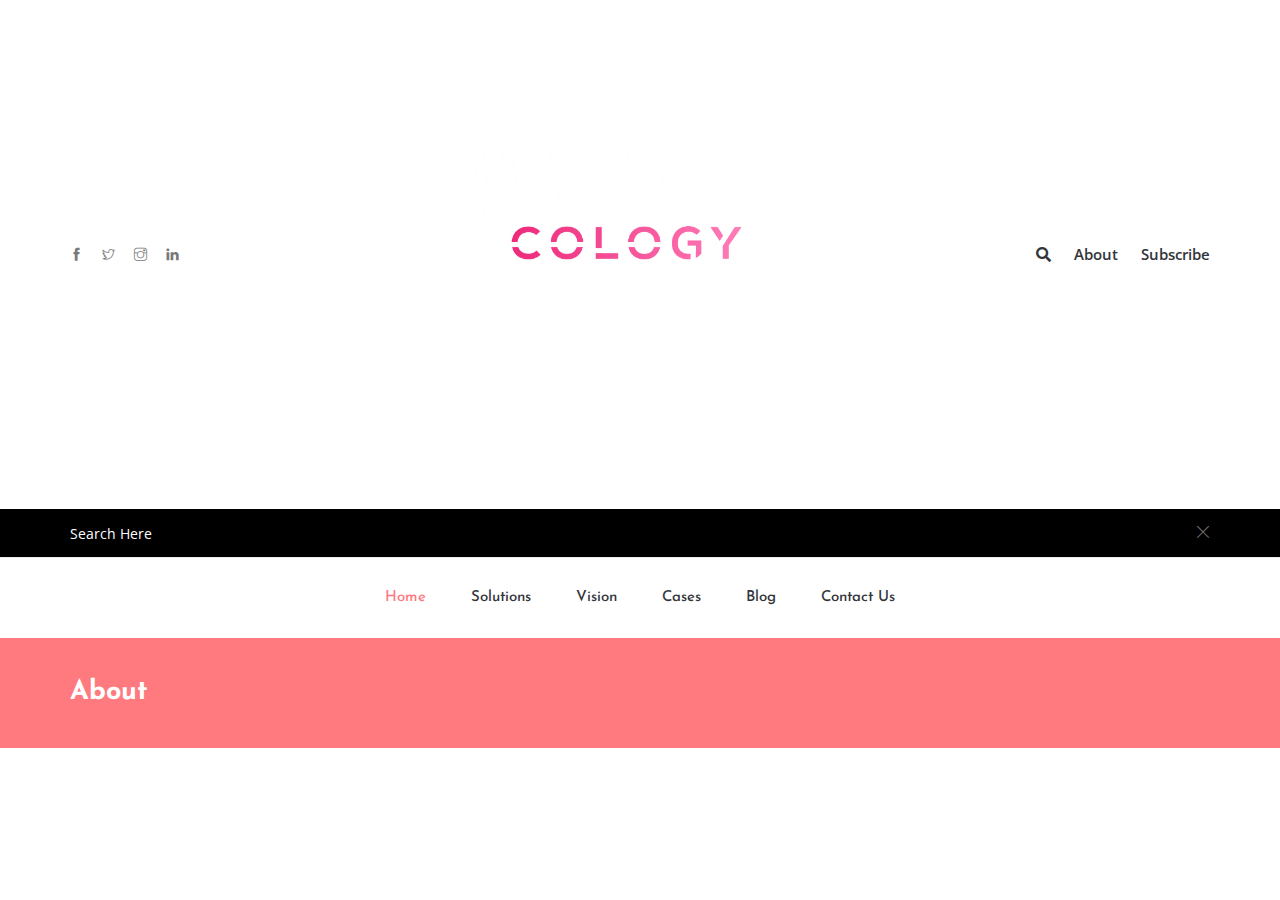
==== commit 5c0a9cd8: "Update About.html" ====
--- a/About.html
+++ b/About.html
@@ -94,3 +94,19 @@
         </div>
     </header>
     <!-- End header MEnu Area -->
+    
+  <!--================Home Banner Area =================-->
+    <section class="banner_area">
+      <div class="banner_inner d-flex align-items-center">
+        <div class="container">
+          <div
+            class="banner_content d-md-flex justify-content-between align-items-center"
+          >
+            <div class="mb-3 mb-md-0">
+              <h2>About</h2>
+            </div>
+          </div>
+        </div>
+      </div>
+    </section>
+    <!--================End Home Banner Area =================-->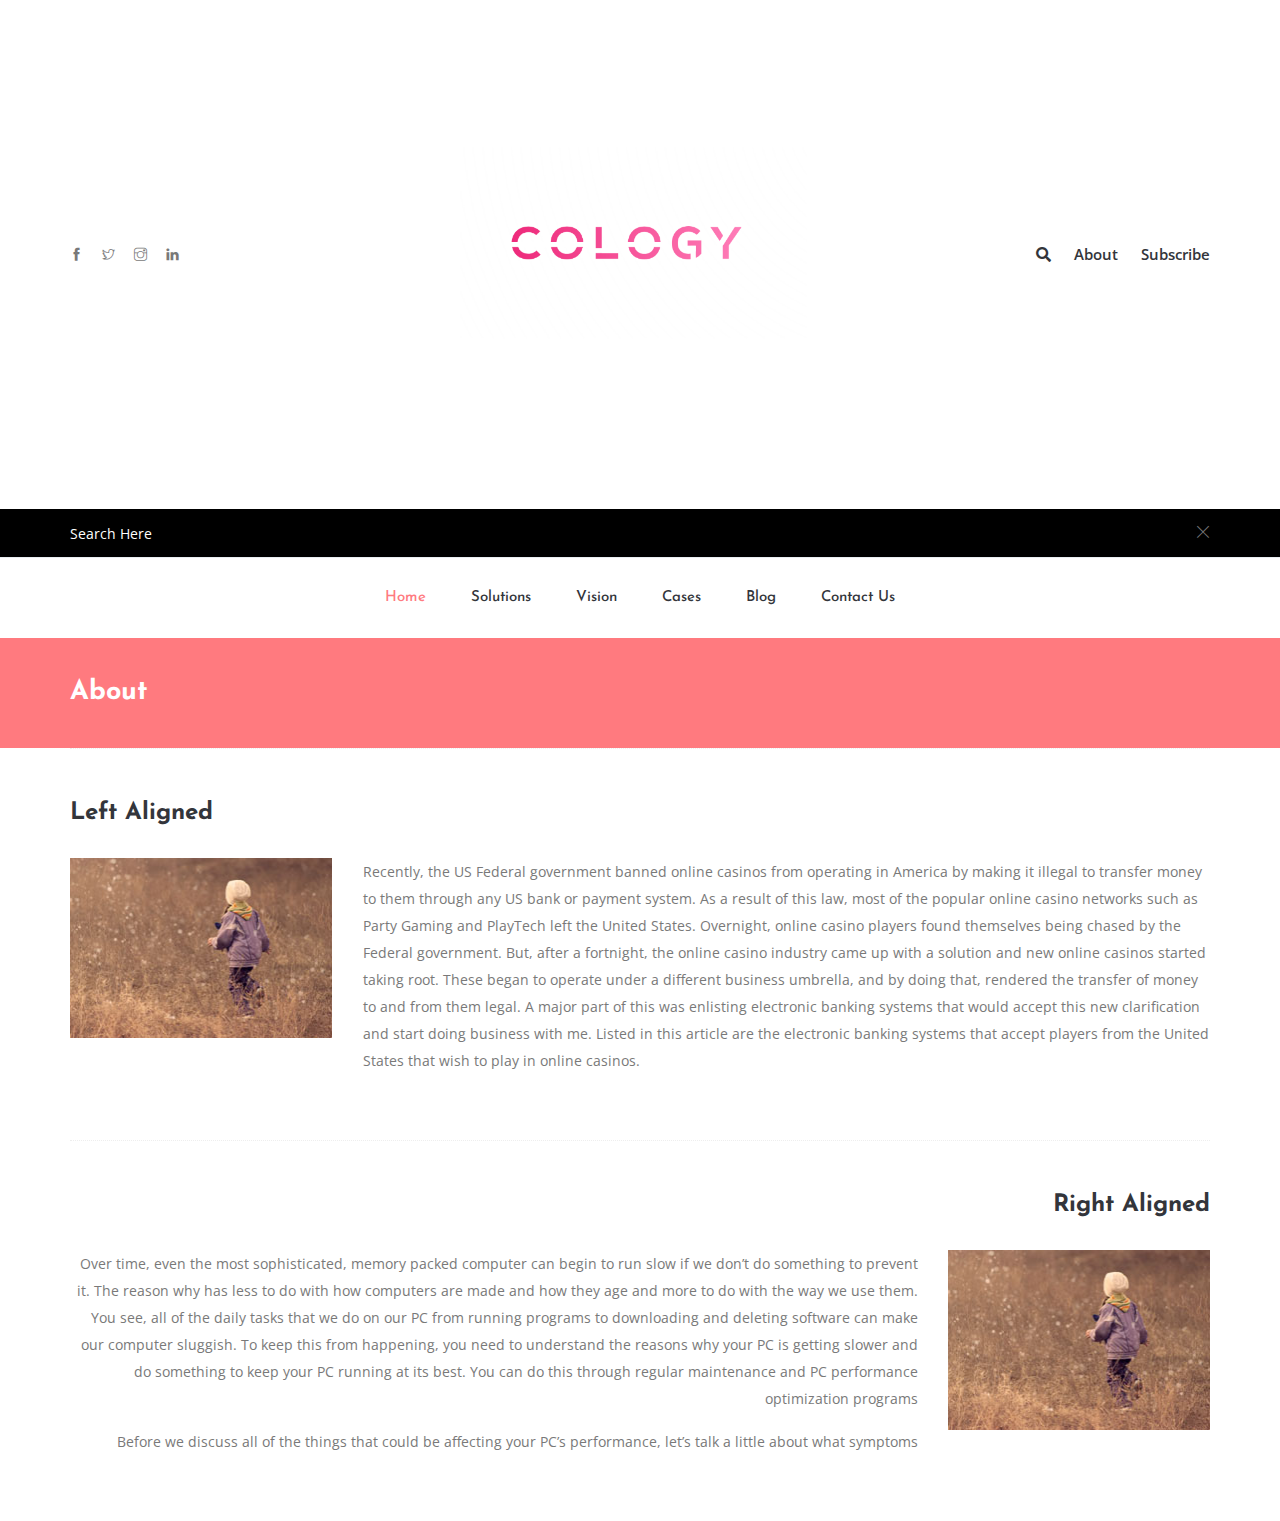
==== commit 9caaddbd: "Update About.html" ====
--- a/About.html
+++ b/About.html
@@ -35,7 +35,7 @@
                     </div>
                 </div>
                 <div class="col-6 col-lg-4 col-md-6 col-sm-6 logo-wrapper">
-                    <a href="index" class="logo">
+                    <a href="index.html" class="logo">
                         <img src="img/logo.png" alt="">
                     </a>
                 </div>
@@ -43,8 +43,8 @@
                     <div class="right-button">
                         <ul>
                             <li><a id="search" href="javascript:void(0)"><i class="fas fa-search"></i></a></li>
-                            <li><a href="">About</a></li>
-                            <li><a href="">Subscribe</a></li>
+                            <li><a href="About.html">About</a></li>
+                            <li><a href="Subscribe.html">Subscribe</a></li>
                         </ul>
                     </div>
                 </div>
@@ -75,7 +75,7 @@
                     <!-- Collect the nav links, forms, and other content for toggling -->
                     <div class="collapse navbar-collapse offset" id="navbarSupportedContent">
                         <ul class="nav navbar-nav menu_nav ml-auto mr-auto">
-                            <li class="nav-item active"><a class="nav-link" href="index">Home</a></li> 
+                            <li class="nav-item active"><a class="nav-link" href="index.html">Home</a></li> 
                             <li class="nav-item"><a class="nav-link" href="solutions.html">Solutions</a></li> 
                             <li class="nav-item"><a class="nav-link" href="vision.html">Vision</a></li> 
                             <li class="nav-item"><a class="nav-link" href="cases.html">Cases</a></li>
@@ -109,4 +109,31 @@
         </div>
       </div>
     </section>
-    <!--================End Home Banner Area =================-->+    <!--================End Home Banner Area =================-->
+    
+    <!-- Start Align Area -->
+<div class="whole-wrap">
+    <div class="container">
+        <div class="section-top-border">
+            <h3 class="mb-30 title_color">Left Aligned</h3>
+            <div class="row">
+                <div class="col-md-3">
+                    <img src="img/elements/d.jpg" alt="" class="img-fluid">
+                </div>
+                <div class="col-md-9 mt-sm-20 left-align-p">
+                    <p>Recently, the US Federal government banned online casinos from operating in America by making it illegal to transfer money to them through any US bank or payment system. As a result of this law, most of the popular online casino networks such as Party Gaming and PlayTech left the United States. Overnight, online casino players found themselves being chased by the Federal government. But, after a fortnight, the online casino industry came up with a solution and new online casinos started taking root. These began to operate under a different business umbrella, and by doing that, rendered the transfer of money to and from them legal. A major part of this was enlisting electronic banking systems that would accept this new clarification and start doing business with me. Listed in this article are the electronic banking systems that accept players from the United States that wish to play in online casinos.</p>
+                </div>
+            </div>
+        </div>
+        <div class="section-top-border text-right">
+            <h3 class="mb-30 title_color">Right Aligned</h3>
+            <div class="row">
+                <div class="col-md-9">
+                    <p class="text-right">Over time, even the most sophisticated, memory packed computer can begin to run slow if we don’t do something to prevent it. The reason why has less to do with how computers are made and how they age and more to do with the way we use them. You see, all of the daily tasks that we do on our PC from running programs to downloading and deleting software can make our computer sluggish. To keep this from happening, you need to understand the reasons why your PC is getting slower and do something to keep your PC running at its best. You can do this through regular maintenance and PC performance optimization programs</p>
+                    <p class="text-right">Before we discuss all of the things that could be affecting your PC’s performance, let’s talk a little about what symptoms</p>
+                </div>
+                <div class="col-md-3">
+                    <img src="img/elements/d.jpg" alt="" class="img-fluid">
+                </div>
+            </div>
+        </div>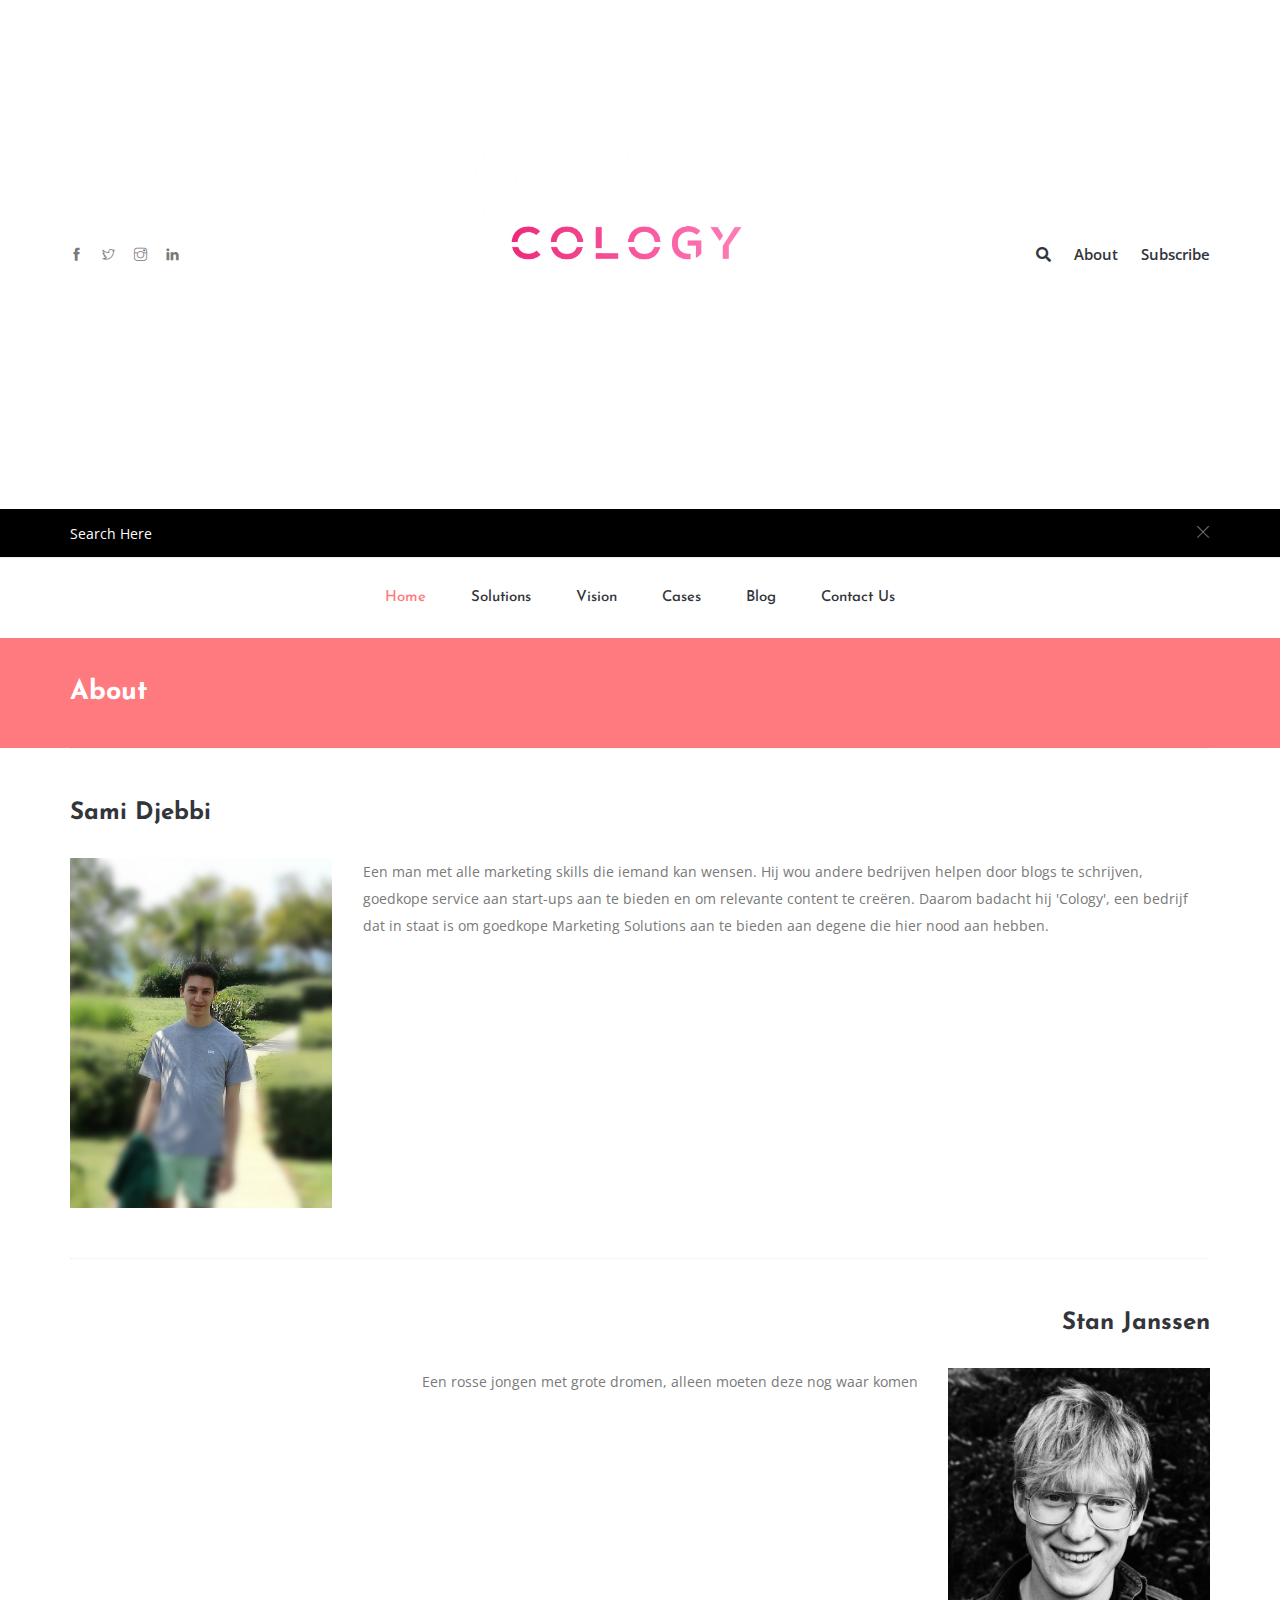
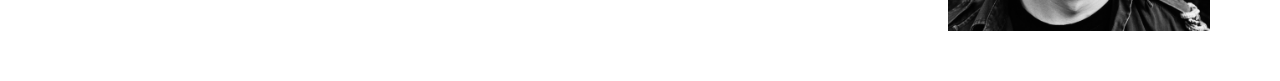
==== commit ddecf64e: "." ====
--- a/About.html
+++ b/About.html
@@ -115,25 +115,25 @@
 <div class="whole-wrap">
     <div class="container">
         <div class="section-top-border">
-            <h3 class="mb-30 title_color">Left Aligned</h3>
+            <h3 class="mb-30 title_color">Sami Djebbi</h3>
             <div class="row">
                 <div class="col-md-3">
-                    <img src="img/elements/d.jpg" alt="" class="img-fluid">
+                    <img src="img/about/1.jpg" alt="" class="img-fluid">
                 </div>
                 <div class="col-md-9 mt-sm-20 left-align-p">
-                    <p>Recently, the US Federal government banned online casinos from operating in America by making it illegal to transfer money to them through any US bank or payment system. As a result of this law, most of the popular online casino networks such as Party Gaming and PlayTech left the United States. Overnight, online casino players found themselves being chased by the Federal government. But, after a fortnight, the online casino industry came up with a solution and new online casinos started taking root. These began to operate under a different business umbrella, and by doing that, rendered the transfer of money to and from them legal. A major part of this was enlisting electronic banking systems that would accept this new clarification and start doing business with me. Listed in this article are the electronic banking systems that accept players from the United States that wish to play in online casinos.</p>
+                    <p>Een man met alle marketing skills die iemand kan wensen. Hij wou andere bedrijven helpen door blogs te schrijven, goedkope service aan start-ups aan te bieden en om relevante content te creëren. Daarom badacht hij 'Cology', een bedrijf dat in staat is om goedkope Marketing Solutions aan te bieden aan degene die hier nood aan hebben.</p>
                 </div>
             </div>
         </div>
         <div class="section-top-border text-right">
-            <h3 class="mb-30 title_color">Right Aligned</h3>
+            <h3 class="mb-30 title_color">Stan Janssen</h3>
             <div class="row">
                 <div class="col-md-9">
-                    <p class="text-right">Over time, even the most sophisticated, memory packed computer can begin to run slow if we don’t do something to prevent it. The reason why has less to do with how computers are made and how they age and more to do with the way we use them. You see, all of the daily tasks that we do on our PC from running programs to downloading and deleting software can make our computer sluggish. To keep this from happening, you need to understand the reasons why your PC is getting slower and do something to keep your PC running at its best. You can do this through regular maintenance and PC performance optimization programs</p>
-                    <p class="text-right">Before we discuss all of the things that could be affecting your PC’s performance, let’s talk a little about what symptoms</p>
+                    <p class="text-right">Een rosse jongen met grote dromen, alleen moeten deze nog waar komen </p>
+                
                 </div>
                 <div class="col-md-3">
-                    <img src="img/elements/d.jpg" alt="" class="img-fluid">
+                    <img src="img/about/2.jpg" alt="" class="img-fluid">
                 </div>
             </div>
         </div>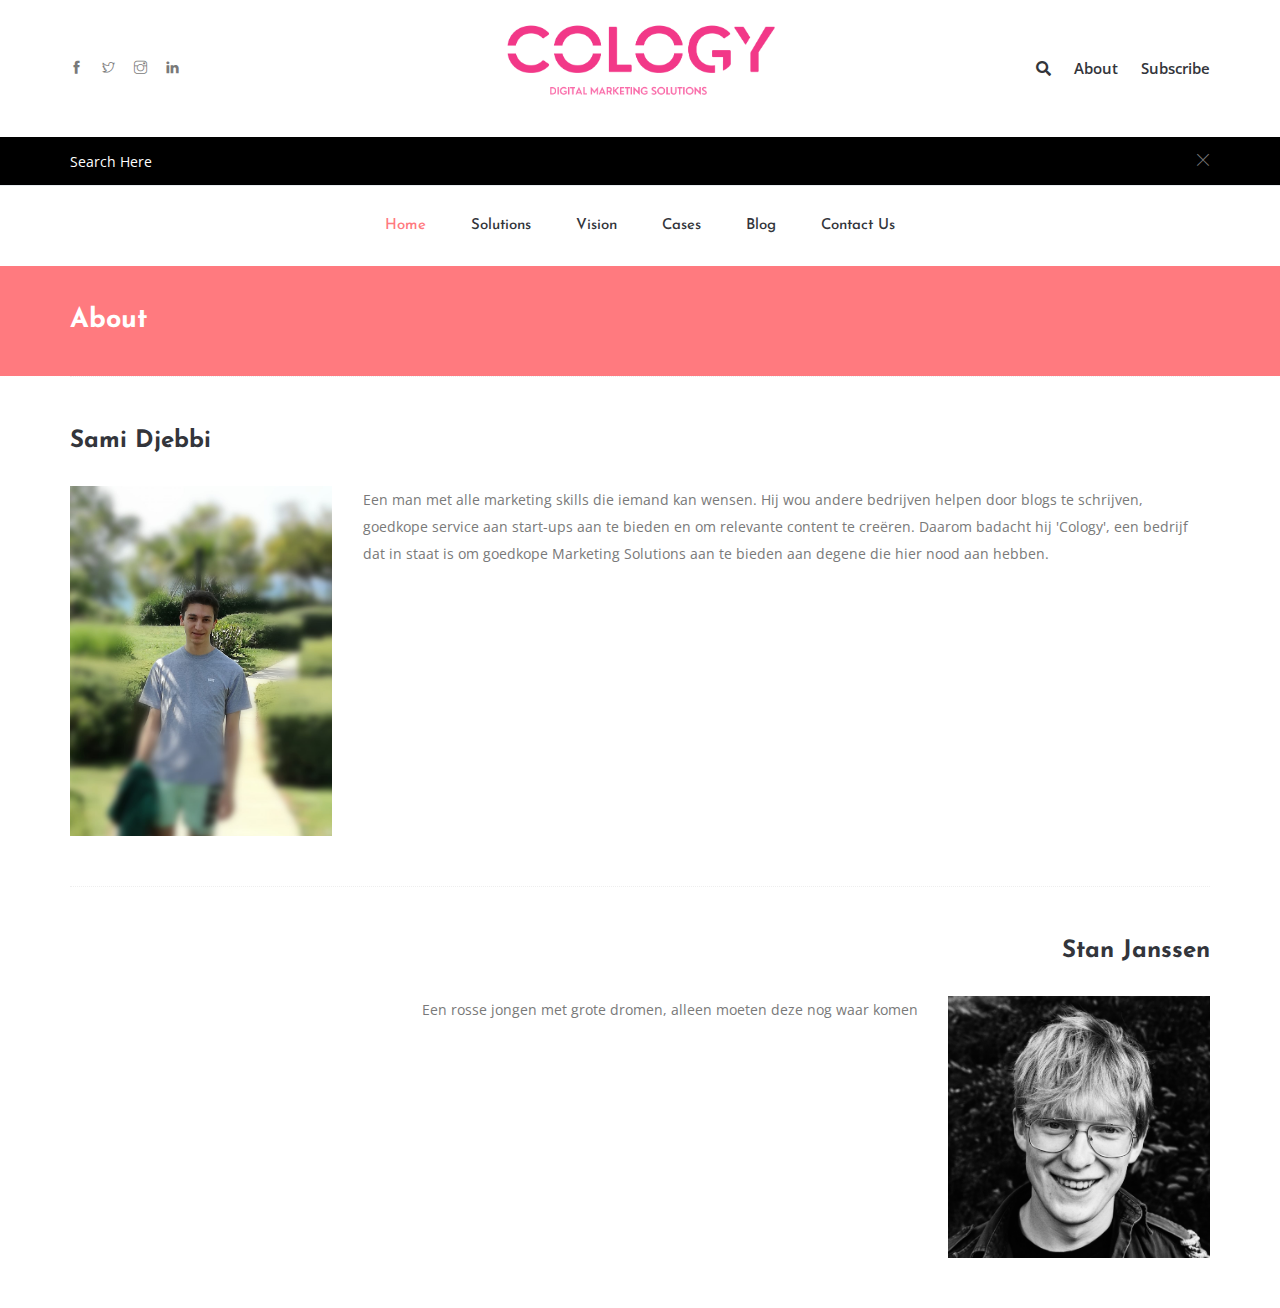
==== commit c4a41b1e: "." ====
--- a/About.html
+++ b/About.html
@@ -27,10 +27,10 @@
                 <div class="col-6 col-lg-4">
                     <div class="float-left">
                         <ul class="header_social">
-                            <li><a href="https://www.facebook.com/CologyDigital"><i class="ti-facebook"></i></a></li>
-                            <li><a href="https://twitter.com/Cology6"><i class="ti-twitter"></i></a></li>
-                            <li><a href="https://www.instagram.com/cologydigital/"><i class="ti-instagram"></i></a></li>
-                            <li><a href="https://www.linkedin.com/company/72551625/admin/"><i class="ti-linkedin"></i></a></li>
+                           <li><a href="https://www.facebook.com/CologyDigital" target="_blank"><i class="ti-facebook"></i></a></li>
+                            <li><a href="https://twitter.com/Cology6" target="_blank"><i class="ti-twitter"></i></a></li>
+                            <li><a href="https://www.instagram.com/cologydigital/" target="_blank"><i class="ti-instagram"></i></a></li>
+                            <li><a href="https://www.linkedin.com/company/72551625/admin/" target="_blank"><i class="ti-linkedin"></i></a></li>
                         </ul>   
                     </div>
                 </div>
